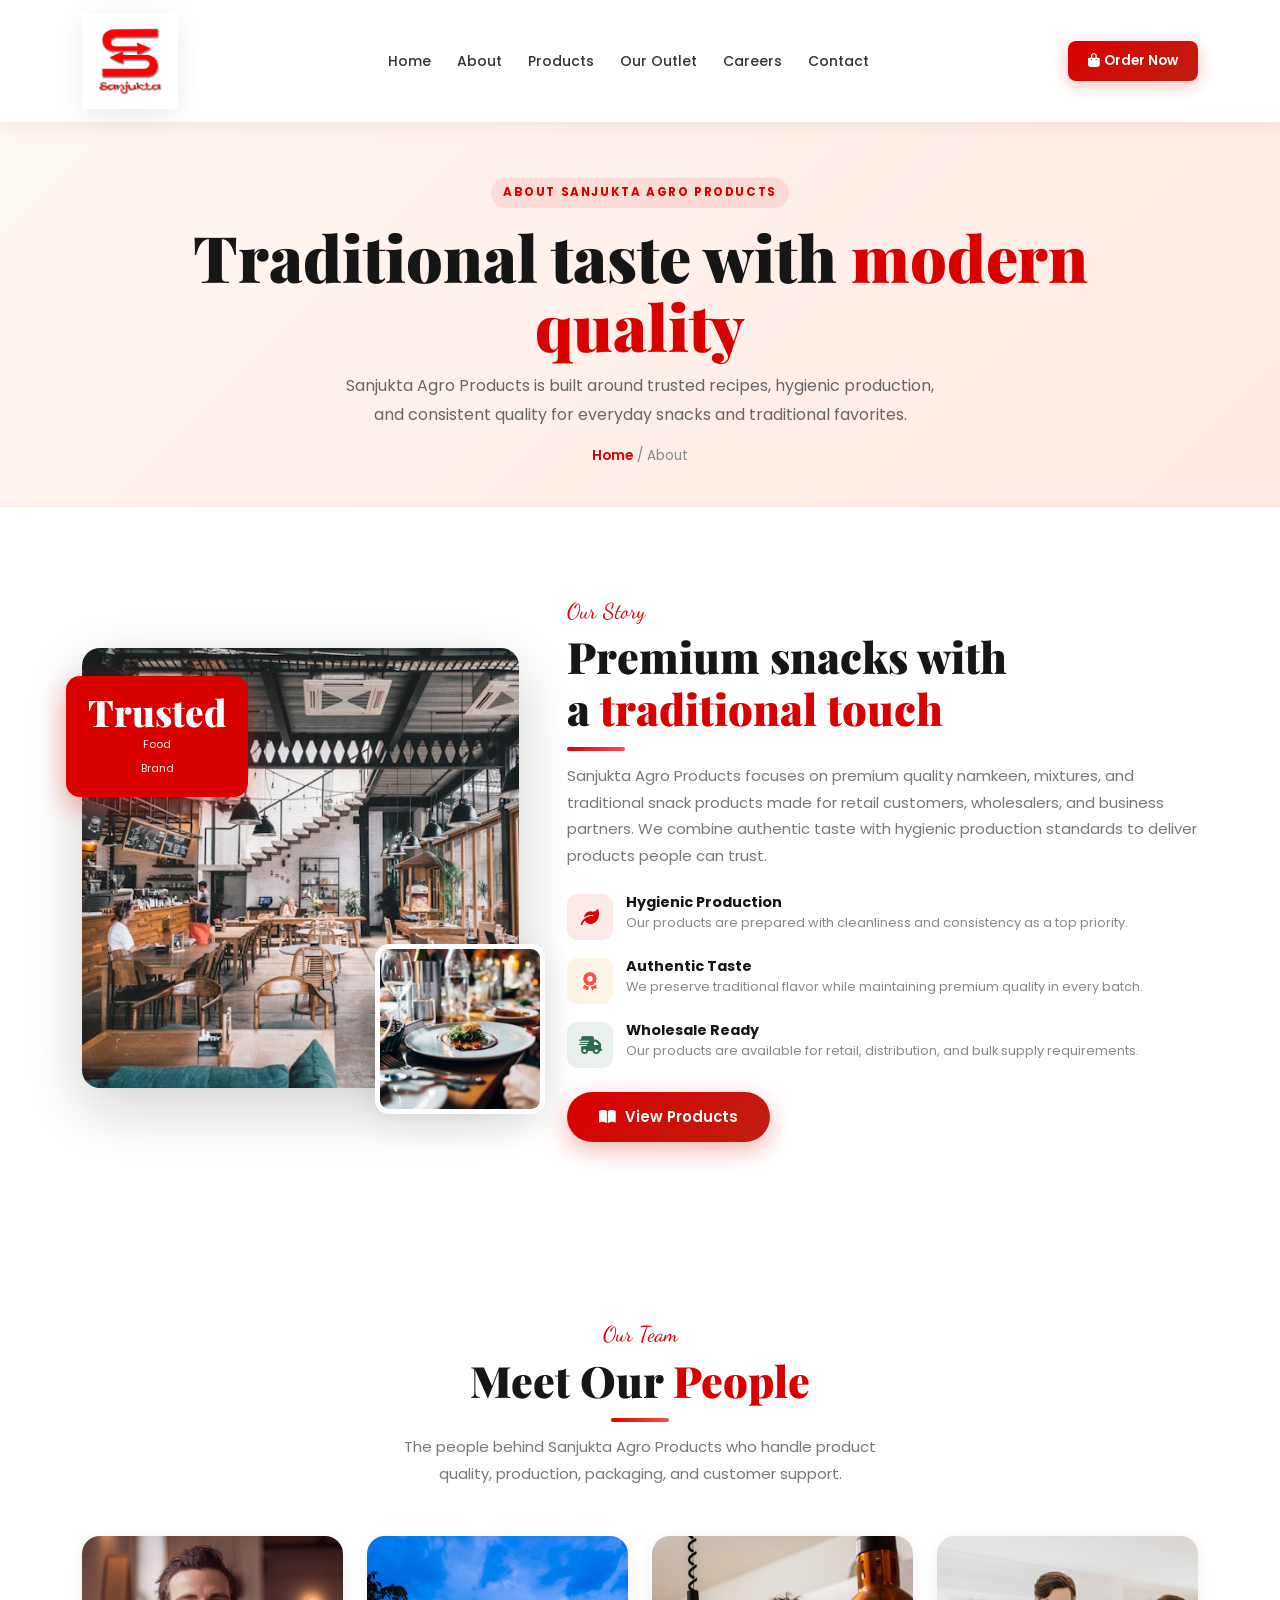
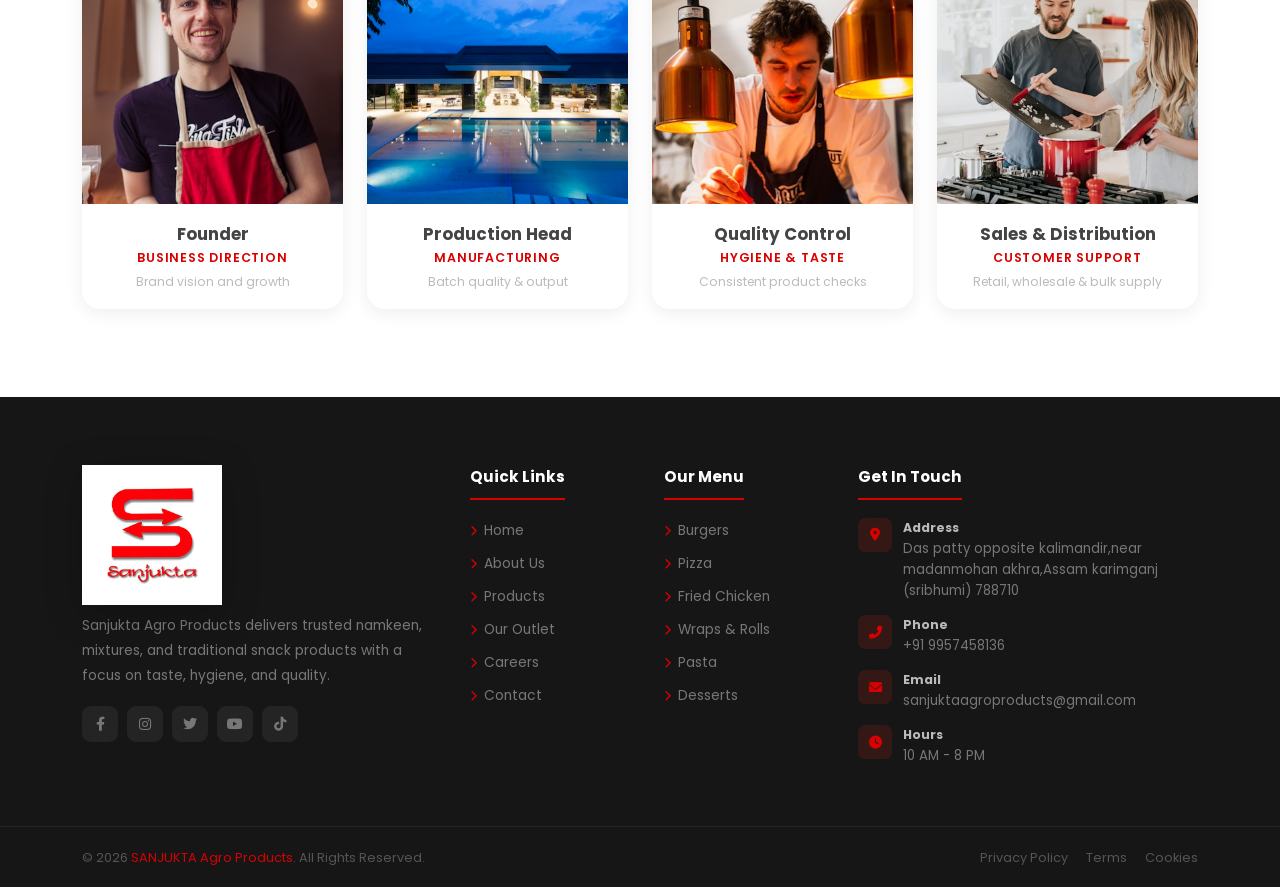
==== sarab/about.html @ 6b8f6dca "update sanjukta website" ====
<!DOCTYPE html>
<html lang="en">
   <head>
      <meta charset="UTF-8">
      <meta http-equiv="X-UA-Compatible" content="IE=edge">
      <meta name="viewport" content="width=device-width, initial-scale=1">
      <meta name="author" content="SANJUKTA">
      <meta name="description" content="About Sanjukta Agro Products">
      <title>SANJUKTA Agro Products - About</title>
      <link href="https://fonts.googleapis.com/css2?family=Playfair+Display:wght@400;700;900&family=Poppins:wght@300;400;500;600;700&family=Dancing+Script:wght@700&display=swap" rel="stylesheet"/>
      <link href="css/bootstrap.min.css" rel="stylesheet"/>
      <link href="css/aos.css" rel="stylesheet"/>
      <link href="css/swiper-bundle.min.css" rel="stylesheet"/>
      <link rel="stylesheet" href="css/all.min.css"/>
      <link rel="stylesheet" href="css/magnific-popup.css"/>
      <link rel="icon" type="image/png" sizes="32x32" href="favicon-32.png"/>
      <link rel="apple-touch-icon" href="apple-touch-icon.png"/>
      <link rel="stylesheet" href="css/style.css" />
   </head>
   <body>
      <nav class="navbar navbar-expand-lg" id="nav">
         <div class="container">
            <a class="navbar-brand" href="index.html#hero">
               <div class="blogo">
                  <img class="brand-logo" src="img/sanjukta-logo.jpg" alt="SANJUKTA"/>
               </div>
            </a>
            <button class="navbar-toggler border-0" type="button" data-bs-toggle="collapse" data-bs-target="#navmenu">
            <i class="fas fa-bars" style="color:var(--primary);font-size:1.35rem;"></i>
            </button>
            <div class="collapse navbar-collapse" id="navmenu">
               <ul class="navbar-nav mx-auto">
                  <li class="nav-item"><a class="nav-link" href="index.html#hero">Home</a></li>
                  <li class="nav-item"><a class="nav-link active" href="about.html">About</a></li>
                  <li class="nav-item"><a class="nav-link" href="products.html">Products</a></li>
                  <li class="nav-item"><a class="nav-link" href="branch.html">Our Outlet</a></li>
                  <li class="nav-item"><a class="nav-link" href="careers.html">Careers</a></li>
                  <li class="nav-item"><a class="nav-link" href="contact.html">Contact</a></li>
               </ul>
               <div class="d-flex align-items-center gap-1">
                  <a href="products.html" class="nav-link nav-cta"><i class="fas fa-shopping-bag me-1"></i>Order Now</a>
               </div>
            </div>
         </div>
      </nav>

      <section class="page-hero">
         <div class="container text-center" data-aos="fade-up">
            <span class="page-kicker">About SANJUKTA AGRO PRODUCTS</span>
            <h1>Traditional taste with <span>modern quality</span></h1>
            <p>Sanjukta Agro Products is built around trusted recipes, hygienic production, and consistent quality for everyday snacks and traditional favorites.</p>
            <div class="page-breadcrumb"><a href="index.html#hero">Home</a> / About</div>
         </div>
      </section>

      <section id="about">
         <div class="container">
            <div class="row align-items-center g-5">
               <div class="col-lg-5" data-aos="fade-right">
                  <div class="astack">
                     <div class="aexp"><span class="anum">Trusted</span><small>Food<br/>Brand</small></div>
                     <div class="amain"><img src="img/about1.jpg" alt="Sanjukta Agro Products"/></div>
                     <div class="asm"><img src="img/about2.jpg" alt=""/></div>
                  </div>
               </div>
               <div class="col-lg-7" data-aos="fade-left">
                  <span class="slbl">Our Story</span>
                  <h2 class="stitle text-start">Premium snacks with<br/>a <span>traditional touch</span></h2>
                  <div class="sline lft"></div>
                  <p class="sdesc mb-4">Sanjukta Agro Products focuses on premium quality namkeen, mixtures, and traditional snack products made for retail customers, wholesalers, and business partners. We combine authentic taste with hygienic production standards to deliver products people can trust.</p>
                  <div class="mb-4">
                     <div class="fti">
                        <div class="ftico r"><i class="fas fa-leaf"></i></div>
                        <div>
                           <h6>Hygienic Production</h6>
                           <p>Our products are prepared with cleanliness and consistency as a top priority.</p>
                        </div>
                     </div>
                     <div class="fti">
                        <div class="ftico y"><i class="fas fa-award"></i></div>
                        <div>
                           <h6>Authentic Taste</h6>
                           <p>We preserve traditional flavor while maintaining premium quality in every batch.</p>
                        </div>
                     </div>
                     <div class="fti">
                        <div class="ftico g"><i class="fas fa-shipping-fast"></i></div>
                        <div>
                           <h6>Wholesale Ready</h6>
                           <p>Our products are available for retail, distribution, and bulk supply requirements.</p>
                        </div>
                     </div>
                  </div>
                  <a href="products.html" class="btn-red"><i class="fas fa-book-open"></i>View Products</a>
               </div>
            </div>
         </div>
      </section>

      <section id="chefs">
         <div class="container">
            <div class="text-center mb-5" data-aos="fade-up">
               <span class="slbl">Our Team</span>
               <h2 class="stitle">Meet Our <span>People</span></h2>
               <div class="sline"></div>
               <p class="sdesc mx-auto" style="max-width:520px;">The people behind Sanjukta Agro Products who handle product quality, production, packaging, and customer support.</p>
            </div>
            <div class="row g-4">
               <div class="col-sm-6 col-lg-3" data-aos="fade-up" data-aos-delay="0">
                  <div class="chcard">
                     <div class="chimg">
                        <img src="img/chefs/1.jpg" alt="Founder"/>
                     </div>
                     <div class="chbody">
                        <div class="chnm">Founder</div>
                        <div class="chrole">Business Direction</div>
                        <div class="chexp">Brand vision and growth</div>
                     </div>
                  </div>
               </div>
               <div class="col-sm-6 col-lg-3" data-aos="fade-up" data-aos-delay="80">
                  <div class="chcard">
                     <div class="chimg">
                        <img src="img/chefs/2.jpg" alt="Production Head"/>
                     </div>
                     <div class="chbody">
                        <div class="chnm">Production Head</div>
                        <div class="chrole">Manufacturing</div>
                        <div class="chexp">Batch quality & output</div>
                     </div>
                  </div>
               </div>
               <div class="col-sm-6 col-lg-3" data-aos="fade-up" data-aos-delay="160">
                  <div class="chcard">
                     <div class="chimg">
                        <img src="img/chefs/3.jpg" alt="Quality Control"/>
                     </div>
                     <div class="chbody">
                        <div class="chnm">Quality Control</div>
                        <div class="chrole">Hygiene & Taste</div>
                        <div class="chexp">Consistent product checks</div>
                     </div>
                  </div>
               </div>
               <div class="col-sm-6 col-lg-3" data-aos="fade-up" data-aos-delay="240">
                  <div class="chcard">
                     <div class="chimg">
                        <img src="img/chefs/4.jpg" alt="Sales & Distribution"/>
                     </div>
                     <div class="chbody">
                        <div class="chnm">Sales & Distribution</div>
                        <div class="chrole">Customer Support</div>
                        <div class="chexp">Retail, wholesale & bulk supply</div>
                     </div>
                  </div>
               </div>
            </div>
         </div>
      </section>

      <footer>
         <div class="container">
            <div class="row g-5">
               <div class="col-lg-4">
                  <div class="fnm"><img class="brand-logo footer-brand-logo" src="img/sanjukta-logo.jpg" alt="SANJUKTA"/></div>
                  <p class="fdesc">Sanjukta Agro Products delivers trusted namkeen, mixtures, and traditional snack products with a focus on taste, hygiene, and quality.</p>
                  <div class="fsoc">
                     <a href="#"><i class="fab fa-facebook-f"></i></a>
                     <a href="#"><i class="fab fa-instagram"></i></a>
                     <a href="#"><i class="fab fa-twitter"></i></a>
                     <a href="#"><i class="fab fa-youtube"></i></a>
                     <a href="#"><i class="fab fa-tiktok"></i></a>
                  </div>
               </div>
               <div class="col-sm-6 col-lg-2">
                  <div class="ftit">Quick Links</div>
                  <ul class="flinks ps-0">
                     <li><a href="index.html#hero"><i class="fas fa-chevron-right"></i>Home</a></li>
                     <li><a href="about.html"><i class="fas fa-chevron-right"></i>About Us</a></li>
                     <li><a href="products.html"><i class="fas fa-chevron-right"></i>Products</a></li>
                     <li><a href="branch.html"><i class="fas fa-chevron-right"></i>Our Outlet</a></li>
                     <li><a href="careers.html"><i class="fas fa-chevron-right"></i>Careers</a></li>
                     <li><a href="contact.html"><i class="fas fa-chevron-right"></i>Contact</a></li>
                  </ul>
               </div>
               <div class="col-sm-6 col-lg-2">
                  <div class="ftit">Our Menu</div>
                  <ul class="flinks ps-0">
                     <li><a href="products.html"><i class="fas fa-chevron-right"></i>Burgers</a></li>
                     <li><a href="products.html"><i class="fas fa-chevron-right"></i>Pizza</a></li>
                     <li><a href="products.html"><i class="fas fa-chevron-right"></i>Fried Chicken</a></li>
                     <li><a href="products.html"><i class="fas fa-chevron-right"></i>Wraps &amp; Rolls</a></li>
                     <li><a href="products.html"><i class="fas fa-chevron-right"></i>Pasta</a></li>
                     <li><a href="products.html"><i class="fas fa-chevron-right"></i>Desserts</a></li>
                  </ul>
               </div>
               <div class="col-lg-4">
                  <div class="ftit">Get In Touch</div>
                  <div class="fci">
                     <div class="fciico"><i class="fas fa-map-marker-alt"></i></div>
                     <div class="fciinfo"><strong>Address</strong>Das patty opposite kalimandir,near madanmohan akhra,Assam karimganj (sribhumi) 788710</div>
                  </div>
                  <div class="fci">
                     <div class="fciico"><i class="fas fa-phone-alt"></i></div>
                     <div class="fciinfo"><strong>Phone</strong>+91 9957458136</div>
                  </div>
                  <div class="fci">
                     <div class="fciico"><i class="fas fa-envelope"></i></div>
                     <div class="fciinfo"><strong>Email</strong>sanjuktaagroproducts@gmail.com</div>
                  </div>
                  <div class="fci">
                     <div class="fciico"><i class="fas fa-clock"></i></div>
                     <div class="fciinfo"><strong>Hours</strong>10 AM - 8 PM</div>
                  </div>
               </div>
            </div>
         </div>
         <div class="fbot">
            <div class="container">
               <div class="d-flex justify-content-between align-items-center flex-wrap gap-2">
                  <p>&copy; 2026 <span>SANJUKTA Agro Products</span>. All Rights Reserved.</p>
                  <div><a href="#">Privacy Policy</a><a href="#">Terms</a><a href="#">Cookies</a></div>
               </div>
            </div>
         </div>
      </footer>

      <button id="btt" onclick="window.scrollTo({top:0,behavior:'smooth'})"><i class="fas fa-chevron-up"></i></button>
      <script src="js/bootstrap.bundle.min.js"></script>
      <script src="js/aos.js"></script>
      <script src="js/swiper-bundle.min.js"></script>
      <script src="js/jquery-3.7.1.min.js"></script>
      <script src="js/jquery.magnific-popup.min.js"></script>
      <script src="js/main.js"></script>
   </body>
</html>
---- sarab/css/style.css ----
:root {
  --primary: #d90000;
  --secondary: #ff4d4d;
  --dark: #161616;
  --green: #2d6a4f;
  --cream: #fff8f0;
  --cream2: #fef0dc;
  --light: #f9f5f0;
  --shadow: 0 8px 40px rgba(0, 0, 0, 0.1);
  --shadow-lg: 0 20px 60px rgba(0, 0, 0, 0.18);
}
* {
  margin: 0;
  padding: 0;
  box-sizing: border-box;
}
html {
  scroll-behavior: smooth;
}
body {
  font-family: "Poppins", sans-serif;
  color: #444;
  background: #fff;
  overflow-x: hidden;
}
h1,
h2,
h3,
h4,
h5 {
  font-family: "Playfair Display", serif;
  color: var(--dark);
}
a {
  text-decoration: none;
  transition: all 0.3s;
}
img {
  max-width: 100%;
}
::-webkit-scrollbar {
  width: 5px;
}
::-webkit-scrollbar-thumb {
  background: var(--primary);
  border-radius: 10px;
}

/* ===================== TOP BAR ===================== */
#topbar,
.ttag {
  display: none;
}

/* ===================== NAVBAR ===================== */
#nav {
  background: #fff;
  position: sticky;
  top: 0;
  z-index: 990;
  box-shadow: 0 2px 20px rgba(0, 0, 0, 0.07);
  transition: 0.4s;
}
#nav.scrolled {
  box-shadow: 0 4px 30px rgba(0, 0, 0, 0.14);
}
.blogo {
  display: flex;
  align-items: center;
  gap: 0;
}
.brand-logo {
  display: block;
  width: 96px;
  max-width: 100%;
  height: auto;
  object-fit: contain;
  filter: drop-shadow(0 6px 14px rgba(0, 0, 0, 0.08));
}
.footer-brand-logo {
  width: 140px;
  filter: drop-shadow(0 8px 18px rgba(0, 0, 0, 0.22));
}
.bico {
  width: 46px;
  height: 46px;
  border-radius: 50%;
  background: linear-gradient(135deg, var(--primary), var(--secondary));
  display: flex;
  align-items: center;
  justify-content: center;
  font-size: 1.3rem;
  color: #fff;
  box-shadow: 0 4px 15px rgba(232, 40, 26, 0.35);
}
.bname {
  font-family: "Playfair Display", serif;
  font-size: 1.5rem;
  font-weight: 900;
  color: var(--dark);
}
.bname span {
  color: var(--primary);
}
.bsub {
  font-size: 0.62rem;
  text-transform: uppercase;
  letter-spacing: 2px;
  color: #aaa;
}
.navbar-nav .nav-link {
  font-size: 0.87rem;
  font-weight: 500;
  color: #333 !important;
  padding: 26px 13px !important;
  position: relative;
}
.navbar-nav .nav-link::after {
  content: "";
  position: absolute;
  bottom: 0;
  left: 50%;
  transform: translateX(-50%);
  width: 0;
  height: 3px;
  background: var(--primary);
  border-radius: 3px 3px 0 0;
  transition: 0.3s;
}
.navbar-nav .nav-link:hover::after,
.navbar-nav .nav-link.active::after {
  width: 55%;
}
.navbar-nav .nav-link:hover {
  color: var(--primary) !important;
}
/* FIX 1 â€” Search btn in navbar */
#navSearchBtn {
  background: none;
  border: none;
  cursor: pointer;
  color: #555;
  font-size: 1rem;
  padding: 8px 10px;
  border-radius: 8px;
  transition: 0.3s;
}
#navSearchBtn:hover {
  background: rgba(232, 40, 26, 0.08);
  color: var(--primary);
}
.nav-cta {
  background: linear-gradient(135deg, var(--primary), #c01e12);
  color: #fff !important;
  border-radius: 8px;
  padding: 10px 20px !important;
  font-size: 0.84rem !important;
  font-weight: 600 !important;
  box-shadow: 0 4px 15px rgba(232, 40, 26, 0.3);
  margin-left: 6px;
}
.nav-cta::after {
  display: none !important;
}
.nav-cta:hover {
  transform: translateY(-2px);
  box-shadow: 0 8px 22px rgba(232, 40, 26, 0.4);
}

/* ===================== SECTION COMMONS ===================== */
section {
  padding: 88px 0;
}
.page-hero {
  padding: 56px 0 40px;
  background: linear-gradient(135deg, #fff7f3 0%, #ffe9e2 100%);
  border-bottom: 1px solid rgba(232, 40, 26, 0.08);
}
.page-hero .page-kicker {
  display: inline-block;
  background: rgba(232, 40, 26, 0.1);
  color: var(--primary);
  font-size: 0.74rem;
  font-weight: 700;
  letter-spacing: 1.6px;
  text-transform: uppercase;
  padding: 6px 12px;
  border-radius: 999px;
  margin-bottom: 14px;
}
.page-hero h1 {
  font-size: clamp(2.2rem, 5vw, 4rem);
  font-weight: 900;
  line-height: 1.08;
  margin-bottom: 12px;
}
.page-hero h1 span {
  color: var(--primary);
}
.page-hero p {
  max-width: 620px;
  margin: 0 auto;
  color: #666;
  line-height: 1.8;
}
.page-breadcrumb {
  margin-top: 16px;
  font-size: 0.84rem;
  color: #888;
}
.page-breadcrumb a {
  color: var(--primary);
  font-weight: 600;
}
.slbl {
  font-family: "Dancing Script", cursive;
  font-size: 1.35rem;
  color: var(--primary);
  display: block;
  margin-bottom: 4px;
}
.stitle {
  font-size: clamp(1.9rem, 4vw, 2.7rem);
  font-weight: 900;
  line-height: 1.2;
  margin-bottom: 12px;
}
.stitle span {
  color: var(--primary);
}
.sline {
  width: 58px;
  height: 4px;
  border-radius: 4px;
  background: linear-gradient(90deg, var(--primary), var(--secondary));
  margin: 0 auto 12px;
}
.sline.lft {
  margin-left: 0;
}
.sdesc {
  color: #777;
  font-size: 0.93rem;
  line-height: 1.8;
}
.btn-red {
  background: linear-gradient(135deg, var(--primary), #c01e12);
  color: #fff;
  border: none;
  border-radius: 50px;
  padding: 14px 32px;
  font-weight: 600;
  font-size: 0.93rem;
  box-shadow: 0 8px 24px rgba(232, 40, 26, 0.35);
  transition: 0.3s;
  display: inline-flex;
  align-items: center;
  gap: 9px;
  cursor: pointer;
  font-family: "Poppins", sans-serif;
}
.btn-red:hover {
  transform: translateY(-3px);
  box-shadow: 0 14px 34px rgba(232, 40, 26, 0.45);
  color: #fff;
}

.btn-outline {
  border: 1.5px solid rgba(232, 40, 26, 0.22);
  color: var(--primary);
  border-radius: 50px;
  padding: 13px 28px;
  font-weight: 600;
  font-size: 0.93rem;
  background: rgba(255, 255, 255, 0.86);
  display: inline-flex;
  align-items: center;
  gap: 9px;
  transition: 0.3s;
  box-shadow: 0 8px 22px rgba(232, 40, 26, 0.08);
}
.btn-outline:hover {
  background: var(--primary);
  border-color: var(--primary);
  color: #fff;
  transform: translateY(-3px);
  box-shadow: 0 14px 34px rgba(232, 40, 26, 0.22);
}

.outlet-hero {
  position: relative;
  overflow: hidden;
  padding: 84px 0 76px;
  background:
    radial-gradient(circle at top right, rgba(255, 77, 77, 0.16), transparent 32%),
    linear-gradient(180deg, #fff8f4 0%, #ffffff 100%);
}
.outlet-hero .page-kicker {
  margin-bottom: 18px;
}
.outlet-hero h1 {
  font-size: clamp(2.5rem, 5vw, 4.4rem);
  font-weight: 900;
  line-height: 1.05;
  margin-bottom: 14px;
}
.outlet-hero p {
  max-width: 650px;
  color: #666;
  line-height: 1.9;
  font-size: 1rem;
}
.outlet-orb {
  position: absolute;
  border-radius: 50%;
  pointer-events: none;
  filter: blur(2px);
}
.outlet-orb-1 {
  width: 280px;
  height: 280px;
  right: -72px;
  top: -58px;
  background: radial-gradient(circle, rgba(232, 40, 26, 0.16), transparent 68%);
}
.outlet-orb-2 {
  width: 220px;
  height: 220px;
  left: -70px;
  bottom: -90px;
  background: radial-gradient(circle, rgba(45, 106, 79, 0.1), transparent 68%);
}
.outlet-pills {
  display: flex;
  flex-wrap: wrap;
  gap: 10px;
  margin: 26px 0 30px;
}
.outlet-pills span,
.outlet-services span {
  display: inline-flex;
  align-items: center;
  border-radius: 999px;
  padding: 8px 14px;
  background: #fff;
  color: #555;
  font-size: 0.82rem;
  font-weight: 600;
  box-shadow: 0 8px 18px rgba(0, 0, 0, 0.05);
}
.outlet-actions {
  display: flex;
  flex-wrap: wrap;
  gap: 14px;
}
.outlet-hero-card {
  background: linear-gradient(180deg, #ffffff 0%, #fff8f4 100%);
  border-radius: 28px;
  padding: 30px;
  box-shadow: 0 18px 48px rgba(0, 0, 0, 0.08);
  border: 1px solid rgba(232, 40, 26, 0.07);
}
.outlet-card-top {
  display: flex;
  align-items: center;
  justify-content: space-between;
  gap: 14px;
  margin-bottom: 18px;
}
.outlet-tag {
  display: inline-flex;
  align-items: center;
  gap: 8px;
  padding: 7px 12px;
  border-radius: 999px;
  background: rgba(232, 40, 26, 0.1);
  color: var(--primary);
  font-size: 0.74rem;
  font-weight: 700;
  letter-spacing: 1px;
  text-transform: uppercase;
}
.outlet-rating {
  display: inline-flex;
  align-items: center;
  gap: 6px;
  font-size: 0.85rem;
  font-weight: 700;
  color: var(--dark);
}
.outlet-rating i {
  color: #f6a623;
}
.outlet-hero-card h3 {
  font-size: 1.7rem;
  font-weight: 900;
  margin-bottom: 8px;
}
.outlet-hero-card p {
  color: #777;
  font-size: 0.92rem;
  line-height: 1.7;
  margin-bottom: 18px;
}
.outlet-list {
  list-style: none;
  display: grid;
  gap: 14px;
  padding: 0;
  margin: 0;
}
.outlet-list li {
  display: flex;
  gap: 12px;
  align-items: flex-start;
  color: #555;
  font-size: 0.92rem;
  line-height: 1.65;
}
.outlet-list i {
  color: var(--primary);
  margin-top: 4px;
  flex-shrink: 0;
}

#branch-section {
  background: #fff;
  padding-top: 0;
}
.outlet-feature,
.outlet-side {
  height: 100%;
}
.outlet-feature {
  background: #fff;
  border-radius: 28px;
  padding: 34px;
  box-shadow: 0 16px 44px rgba(0, 0, 0, 0.07);
  border: 1px solid rgba(232, 40, 26, 0.07);
}
.outlet-feature-head {
  display: flex;
  align-items: center;
  gap: 16px;
  margin-bottom: 18px;
}
.outlet-feature-icon {
  width: 58px;
  height: 58px;
  border-radius: 16px;
  display: flex;
  align-items: center;
  justify-content: center;
  background: linear-gradient(135deg, rgba(232, 40, 26, 0.12), rgba(232, 40, 26, 0.05));
  color: var(--primary);
  font-size: 1.25rem;
  flex-shrink: 0;
}
.outlet-kicker {
  display: inline-block;
  color: var(--primary);
  font-size: 0.74rem;
  font-weight: 700;
  letter-spacing: 1.5px;
  text-transform: uppercase;
  margin-bottom: 6px;
}
.outlet-feature h2 {
  font-size: clamp(1.7rem, 3vw, 2.55rem);
  font-weight: 900;
  margin: 0;
}
.outlet-feature > p {
  color: #666;
  font-size: 0.96rem;
  line-height: 1.9;
  margin-bottom: 24px;
}
.outlet-meta-grid {
  display: grid;
  grid-template-columns: repeat(2, minmax(0, 1fr));
  gap: 16px;
}
.outlet-meta {
  background: #fff8f4;
  border: 1px solid rgba(232, 40, 26, 0.07);
  border-radius: 18px;
  padding: 18px 16px;
}
.outlet-meta strong {
  display: block;
  color: var(--primary);
  font-size: 0.72rem;
  letter-spacing: 1px;
  text-transform: uppercase;
  margin-bottom: 6px;
}
.outlet-meta span {
  color: #555;
  line-height: 1.7;
  font-size: 0.92rem;
}
.outlet-services {
  display: flex;
  flex-wrap: wrap;
  gap: 10px;
  margin-top: 22px;
}
.outlet-mini {
  display: flex;
  gap: 14px;
  align-items: flex-start;
  background: #fff;
  border-radius: 20px;
  padding: 18px;
  box-shadow: 0 10px 28px rgba(0, 0, 0, 0.06);
  border: 1px solid rgba(232, 40, 26, 0.06);
}
.outlet-mini + .outlet-mini {
  margin-top: 16px;
}
.outlet-mini-ico {
  width: 52px;
  height: 52px;
  border-radius: 15px;
  background: rgba(232, 40, 26, 0.1);
  color: var(--primary);
  display: flex;
  align-items: center;
  justify-content: center;
  font-size: 1.15rem;
  flex-shrink: 0;
}
.outlet-mini h5 {
  font-family: "Poppins", sans-serif;
  font-size: 1rem;
  font-weight: 800;
  margin-bottom: 4px;
}
.outlet-mini p {
  margin: 0;
  color: #777;
  line-height: 1.7;
  font-size: 0.88rem;
}
.outlet-note {
  margin-top: 18px;
  background: linear-gradient(135deg, var(--dark), #2a0f0f);
  color: rgba(255, 255, 255, 0.9);
  border-radius: 20px;
  padding: 18px 20px;
  display: flex;
  gap: 12px;
  align-items: flex-start;
}
.outlet-note i {
  color: var(--secondary);
  margin-top: 3px;
}
.outlet-strip {
  margin-top: 26px;
  display: grid;
  grid-template-columns: repeat(4, minmax(0, 1fr));
  gap: 14px;
}
.outlet-strip div {
  background: #fff;
  border-radius: 18px;
  padding: 18px 16px;
  text-align: center;
  font-weight: 700;
  color: var(--dark);
  box-shadow: 0 10px 28px rgba(0, 0, 0, 0.06);
  border: 1px solid rgba(232, 40, 26, 0.06);
}
.outlet-strip i {
  color: var(--primary);
  margin-right: 8px;
}

/* ===================== HERO ===================== */
#hero {
  background: var(--cream);
  min-height: 92vh;
  display: flex;
  align-items: center;
  position: relative;
  overflow: hidden;
}
.hbgtxt {
  position: absolute;
  top: 50%;
  left: 50%;
  transform: translate(-50%, -50%);
  font-size: 22vw;
  font-weight: 900;
  font-family: "Playfair Display", serif;
  color: rgba(0, 0, 0, 0.04);
  pointer-events: none;
  white-space: nowrap;
}
.hs {
  position: absolute;
  border-radius: 50%;
}
.hs1 {
  width: 480px;
  height: 480px;
  background: radial-gradient(circle, rgba(232, 40, 26, 0.07), transparent 70%);
  top: -90px;
  right: -80px;
  animation: fsh 8s ease-in-out infinite;
}
.hs2 {
  width: 280px;
  height: 280px;
  background: radial-gradient(
    circle,
    rgba(246, 166, 35, 0.09),
    transparent 70%
  );
  bottom: -50px;
  left: 8%;
  animation: fsh 10s ease-in-out infinite reverse;
}
@keyframes fsh {
  0%,
  100% {
    transform: translateY(0);
  }
  50% {
    transform: translateY(-28px);
  }
}
.hbadge {
  display: inline-flex;
  align-items: center;
  gap: 8px;
  background: #fff;
  border-radius: 30px;
  padding: 6px 16px 6px 6px;
  box-shadow: 0 4px 20px rgba(0, 0, 0, 0.1);
  margin-bottom: 22px;
}
.hbadge .hbi {
  width: 30px;
  height: 30px;
  border-radius: 50%;
  background: linear-gradient(135deg, var(--primary), var(--secondary));
  display: flex;
  align-items: center;
  justify-content: center;
  color: #fff;
  font-size: 0.78rem;
}
.hbadge span {
  font-size: 0.76rem;
  font-weight: 600;
  color: var(--dark);
}
.htitle {
  font-size: clamp(2.7rem, 6vw, 4.8rem);
  font-weight: 900;
  line-height: 1.1;
  margin-bottom: 18px;
}
.htitle .hl {
  color: var(--primary);
  position: relative;
  display: inline-block;
}
.htitle .hl::before {
  content: "";
  position: absolute;
  bottom: 2px;
  left: 0;
  right: 0;
  height: 7px;
  background: rgba(232, 40, 26, 0.14);
  border-radius: 4px;
  z-index: -1;
}
.hdesc {
  font-size: 1rem;
  color: #666;
  line-height: 1.8;
  max-width: 470px;
  margin-bottom: 30px;
}
/* FIX 2 â€” Video play button */
.btn-play {
  display: inline-flex;
  align-items: center;
  gap: 12px;
  color: var(--dark);
  font-weight: 600;
  font-size: 0.9rem;
  padding: 10px 16px;
  transition: 0.3s;
  cursor: pointer;
}
.btn-play .pico {
  width: 48px;
  height: 48px;
  border-radius: 50%;
  background: #fff;
  display: flex;
  align-items: center;
  justify-content: center;
  box-shadow: 0 6px 20px rgba(0, 0, 0, 0.12);
  color: var(--primary);
  font-size: 0.95rem;
  transition: 0.3s;
  flex-shrink: 0;
}
.btn-play:hover .pico {
  background: var(--primary);
  color: #fff;
  transform: scale(1.1);
}
.btn-play:hover {
  color: var(--primary);
}
.hstats {
  display: flex;
  gap: 20px;
  flex-wrap: wrap;
  margin-top: 32px;
}
.hstat .snum {
  font-family: "Playfair Display", serif;
  font-size: 1.9rem;
  font-weight: 900;
  color: var(--dark);
  display: block;
  line-height: 1;
}
.hstat .snum em {
  color: var(--primary);
  font-style: normal;
}
.hstat small {
  font-size: 0.7rem;
  color: #aaa;
  text-transform: uppercase;
  letter-spacing: 1px;
}
.sdiv {
  width: 1px;
  background: #ddd;
  height: 38px;
  align-self: center;
}
.hcircle {
  width: 480px;
  height: 480px;
  border-radius: 50%;
  background: radial-gradient(circle at 40% 40%, #fff8f0, #ffe5c8);
  display: flex;
  align-items: center;
  justify-content: center;
  margin: 0 auto;
  position: relative;
  box-shadow: 0 28px 76px rgba(232, 40, 26, 0.14);
}
.hcircle img {
  width: 90%;
  height: 90%;
  object-fit: cover;
  border-radius: 50%;
}
.fcard {
  position: absolute;
  background: #fff;
  border-radius: 11px;
  padding: 10px 15px;
  box-shadow: var(--shadow);
  display: flex;
  align-items: center;
  gap: 9px;
}
.fcard.fc1 {
  top: 55px;
  left: -15px;
  animation: fltc 4s ease-in-out infinite;
}
.fcard.fc2 {
  bottom: 75px;
  right: -25px;
  animation: fltc 4s ease-in-out infinite 1.5s;
}
.fcard.fc3 {
  top: 38%;
  right: -45px;
  animation: fltc 4s ease-in-out infinite 0.8s;
}
@keyframes fltc {
  0%,
  100% {
    transform: translateY(0);
  }
  50% {
    transform: translateY(-9px);
  }
}
.fcoi {
  width: 34px;
  height: 34px;
  border-radius: 8px;
  display: flex;
  align-items: center;
  justify-content: center;
  font-size: 0.95rem;
}
.fcoi.r {
  background: rgba(232, 40, 26, 0.11);
  color: var(--primary);
}
.fcoi.y {
  background: rgba(246, 166, 35, 0.14);
  color: var(--secondary);
}
.fcoi.g {
  background: rgba(45, 106, 79, 0.11);
  color: var(--green);
}
.fcnum {
  font-weight: 700;
  font-size: 0.92rem;
  color: var(--dark);
  display: block;
  line-height: 1;
}
.fcsm {
  font-size: 0.66rem;
  color: #999;
}

/* ===================== MARQUEE ===================== */
.mqsec {
  background: var(--primary);
  padding: 13px 0;
  overflow: hidden;
}
.mqtrack {
  display: flex;
  gap: 38px;
  white-space: nowrap;
  animation: mqrun 22s linear infinite;
}
.mqitem {
  display: inline-flex;
  align-items: center;
  gap: 10px;
  color: #fff;
  font-size: 0.86rem;
  font-weight: 500;
}
.mqitem i {
  color: rgba(255, 255, 255, 0.55);
  font-size: 0.55rem;
}
@keyframes mqrun {
  from {
    transform: translateX(0);
  }
  to {
    transform: translateX(-50%);
  }
}

/* ===================== CATEGORY ===================== */
#category {
  background: var(--cream);
}
.catcard {
  background: #fff;
  border-radius: 15px;
  padding: 22px 14px;
  text-align: center;
  cursor: pointer;
  transition: 0.4s;
  box-shadow: 0 4px 18px rgba(0, 0, 0, 0.06);
  border: 2px solid transparent;
}
.catcard:hover,
.catcard.active {
  transform: translateY(-7px);
  box-shadow: 0 14px 38px rgba(232, 40, 26, 0.14);
  border-color: var(--primary);
}
.catimg {
  width: 86px;
  height: 86px;
  border-radius: 50%;
  object-fit: cover;
  margin: 0 auto 12px;
  display: block;
  transition: 0.4s;
}
.catcard:hover .catimg {
  transform: scale(1.1) rotate(-4deg);
}
.catnm {
  font-size: 0.86rem;
  font-weight: 600;
  color: var(--dark);
  margin-bottom: 3px;
}
.catct {
  font-size: 0.73rem;
  color: #bbb;
}

/* ===================== ABOUT ===================== */
#about {
  background: #fff;
}
.astack {
  position: relative;
}
.amain {
  border-radius: 18px;
  overflow: hidden;
  box-shadow: var(--shadow-lg);
}
.amain img {
  width: 100%;
  height: 440px;
  object-fit: cover;
  display: block;
}
.asm {
  position: absolute;
  bottom: -26px;
  right: -26px;
  width: 170px;
  height: 170px;
  border-radius: 14px;
  overflow: hidden;
  border: 5px solid #fff;
  box-shadow: var(--shadow);
}
.asm img {
  width: 100%;
  height: 100%;
  object-fit: cover;
}
.aexp {
  position: absolute;
  top: 28px;
  left: -16px;
  background: var(--primary);
  color: #fff;
  border-radius: 14px;
  padding: 18px 22px;
  text-align: center;
  box-shadow: 0 10px 28px rgba(232, 40, 26, 0.4);
}
.aexp .anum {
  font-family: "Playfair Display", serif;
  font-size: 2.3rem;
  font-weight: 900;
  line-height: 1;
  display: block;
}
.aexp small {
  font-size: 0.7rem;
  opacity: 0.9;
}
.fti {
  display: flex;
  align-items: flex-start;
  gap: 13px;
  margin-bottom: 18px;
}
.ftico {
  width: 46px;
  height: 46px;
  border-radius: 11px;
  flex-shrink: 0;
  display: flex;
  align-items: center;
  justify-content: center;
  font-size: 1.15rem;
  transition: 0.3s;
}
.ftico.r {
  background: rgba(232, 40, 26, 0.1);
  color: var(--primary);
}
.ftico.y {
  background: rgba(246, 166, 35, 0.11);
  color: var(--secondary);
}
.ftico.g {
  background: rgba(45, 106, 79, 0.1);
  color: var(--green);
}
.fti:hover .ftico {
  transform: scale(1.1);
}
.fti h6 {
  font-size: 0.9rem;
  font-weight: 700;
  color: var(--dark);
  margin-bottom: 2px;
  font-family: "Poppins", sans-serif;
}
.fti p {
  font-size: 0.8rem;
  color: #888;
  margin: 0;
  line-height: 1.6;
}

/* ===================== MENU ===================== */
#menu {
  background: var(--light);
}
/* FIX 3 â€” Filter buttons */
.filtbtn {
  border: 2px solid #e5e5e5;
  background: #fff;
  border-radius: 50px;
  padding: 8px 20px;
  font-size: 0.84rem;
  font-weight: 600;
  color: #666;
  cursor: pointer;
  transition: 0.3s;
  margin: 3px;
  font-family: "Poppins", sans-serif;
}
.filtbtn.active,
.filtbtn:hover {
  background: var(--primary);
  border-color: var(--primary);
  color: #fff;
  box-shadow: 0 5px 18px rgba(232, 40, 26, 0.24);
}
.mwrap {
  transition: 0.35s;
}
.mwrap.gone {
  display: none !important;
}
.mcard {
  background: #fff;
  border-radius: 18px;
  overflow: hidden;
  transition: 0.4s;
  box-shadow: 0 4px 22px rgba(0, 0, 0, 0.07);
  cursor: pointer;
}
.mcard:hover {
  transform: translateY(-9px);
  box-shadow: 0 18px 48px rgba(0, 0, 0, 0.13);
}
.mimg {
  position: relative;
  overflow: hidden;
  height: 215px;
  background: var(--cream2);
}
.mimg img {
  width: 100%;
  height: 100%;
  object-fit: cover;
  transition: 0.5s;
}
.mcard:hover .mimg img {
  transform: scale(1.09);
}
.mbdg {
  position: absolute;
  top: 13px;
  left: 13px;
  background: var(--primary);
  color: #fff;
  border-radius: 7px;
  padding: 3px 11px;
  font-size: 0.7rem;
  font-weight: 700;
}
.mbdg.new {
  background: var(--green);
}
.mbdg.hot {
  background: var(--secondary);
  color: var(--dark);
}
/* FIX 4 â€” Heart & Plus buttons stop propagation */
.mhrt {
  position: absolute;
  top: 13px;
  right: 13px;
  width: 33px;
  height: 33px;
  border-radius: 50%;
  background: #fff;
  display: flex;
  align-items: center;
  justify-content: center;
  color: #ccc;
  cursor: pointer;
  transition: 0.3s;
  box-shadow: 0 2px 9px rgba(0, 0, 0, 0.1);
}
.mhrt:hover {
  color: var(--primary);
  transform: scale(1.18);
}
.mbody {
  padding: 18px;
}
.mcat {
  font-size: 0.7rem;
  font-weight: 600;
  color: var(--secondary);
  text-transform: uppercase;
  letter-spacing: 1px;
  margin-bottom: 5px;
}
.mtit {
  font-size: 1.05rem;
  font-weight: 700;
  margin-bottom: 5px;
  font-family: "Playfair Display", serif;
}
.mdesc {
  font-size: 0.78rem;
  color: #aaa;
  margin-bottom: 13px;
  line-height: 1.5;
}
.mfoot {
  display: flex;
  align-items: center;
  justify-content: space-between;
}
.mprice {
  font-size: 1.25rem;
  font-weight: 800;
  color: var(--primary);
  font-family: "Playfair Display", serif;
}
.mprice small {
  font-size: 0.72rem;
  font-weight: 400;
  color: #ccc;
  text-decoration: line-through;
  margin-left: 5px;
}
.mstars {
  font-size: 0.73rem;
  color: var(--secondary);
}
/* FIX 4 â€” Plus button opens detail popup */
.madd {
  width: 36px;
  height: 36px;
  border-radius: 50%;
  background: linear-gradient(135deg, var(--primary), #c01e12);
  border: none;
  color: #fff;
  font-size: 1rem;
  display: flex;
  align-items: center;
  justify-content: center;
  cursor: pointer;
  transition: 0.3s;
  box-shadow: 0 4px 11px rgba(232, 40, 26, 0.28);
}
.madd:hover {
  transform: scale(1.15) rotate(90deg);
}

/* ===================== SPECIAL OFFER ===================== */
#special {
  background: linear-gradient(135deg, #1a0000 0%, #2d0000 100%);
  position: relative;
  overflow: hidden;
}
.spbg {
  position: absolute;
  inset: 0;
  pointer-events: none;
  opacity: 0.03;
  background: repeating-linear-gradient(
    45deg,
    #fff 0,
    #fff 1px,
    transparent 0,
    transparent 50%
  );
  background-size: 40px 40px;
}
.sptag {
  display: inline-block;
  background: var(--secondary);
  color: var(--dark);
  border-radius: 6px;
  padding: 4px 15px;
  font-size: 0.76rem;
  font-weight: 700;
  text-transform: uppercase;
  letter-spacing: 2px;
  margin-bottom: 14px;
}
.sptitle {
  font-size: clamp(2.3rem, 5vw, 3.8rem);
  font-weight: 900;
  color: #fff;
  line-height: 1.1;
}
.sptitle span {
  color: var(--secondary);
}
.spdesc {
  color: rgba(255, 255, 255, 0.62);
  margin: 18px 0;
  font-size: 0.93rem;
  line-height: 1.8;
}
.cdwrap {
  display: flex;
  gap: 14px;
  margin: 26px 0;
}
.cditem {
  text-align: center;
  background: rgba(255, 255, 255, 0.07);
  border: 1px solid rgba(255, 255, 255, 0.11);
  border-radius: 11px;
  padding: 13px 18px;
  min-width: 72px;
}
.cdnum {
  font-family: "Playfair Display", serif;
  font-size: 2.1rem;
  font-weight: 900;
  color: #fff;
  display: block;
  line-height: 1;
}
.cdlbl {
  font-size: 0.63rem;
  text-transform: uppercase;
  letter-spacing: 1px;
  color: rgba(255, 255, 255, 0.48);
  margin-top: 3px;
  display: block;
}
.spimgw {
  position: relative;
  text-align: center;
}
.spglow {
  position: absolute;
  top: 50%;
  left: 50%;
  transform: translate(-50%, -50%);
  width: 360px;
  height: 360px;
  border-radius: 50%;
  background: radial-gradient(
    circle,
    rgba(246, 166, 35, 0.24),
    transparent 70%
  );
}
.spimgw img {
  position: relative;
  z-index: 2;
  width: 100%;
  max-width: 440px;
  filter: drop-shadow(0 28px 56px rgba(246, 166, 35, 0.28));
  animation: fltimg 5s ease-in-out infinite;
}
@keyframes fltimg {
  0%,
  100% {
    transform: translateY(0);
  }
  50% {
    transform: translateY(-17px);
  }
}
.sppbdg {
  position: absolute;
  top: 18px;
  left: 18px;
  z-index: 3;
  background: var(--primary);
  color: #fff;
  width: 86px;
  height: 86px;
  border-radius: 50%;
  display: flex;
  flex-direction: column;
  align-items: center;
  justify-content: center;
  text-align: center;
  box-shadow: 0 8px 24px rgba(232, 40, 26, 0.5);
  animation: plsbdg 2.5s ease-in-out infinite;
}
@keyframes plsbdg {
  0%,
  100% {
    transform: scale(1);
  }
  50% {
    transform: scale(1.06);
    box-shadow: 0 12px 34px rgba(232, 40, 26, 0.7);
  }
}
.sppbdg .old {
  font-size: 0.68rem;
  text-decoration: line-through;
  opacity: 0.7;
}
.sppbdg .np {
  font-size: 1.25rem;
  font-weight: 900;
}

/* ===================== GALLERY ===================== */
#gallery {
  background: var(--light);
}
.ggrid {
  display: grid;
  grid-template-columns: repeat(3, 1fr);
  grid-template-rows: repeat(2, 215px);
  gap: 13px;
}
.gitem {
  border-radius: 14px;
  overflow: hidden;
  position: relative;
  cursor: pointer;
}
.gitem:first-child {
  grid-row: span 2;
}
.gitem img {
  width: 100%;
  height: 100%;
  object-fit: cover;
  transition: 0.5s;
}
.gitem:hover img {
  transform: scale(1.08);
}
.gover {
  position: absolute;
  inset: 0;
  background: linear-gradient(to top, rgba(0, 0, 0, 0.76), transparent 60%);
  opacity: 0;
  transition: 0.4s;
  display: flex;
  align-items: flex-end;
  padding: 18px;
}
.gitem:hover .gover {
  opacity: 1;
}
.gover span {
  color: #fff;
  font-weight: 600;
  font-size: 0.88rem;
}
.gover i {
  color: var(--secondary);
  margin-right: 5px;
}

/* ===================== HISTORY â€” FIX 8 ===================== */
#history {
  background: var(--cream);
}
.timeline {
  position: relative;
  padding: 18px 0;
}
.timeline::before {
  content: "";
  position: absolute;
  left: 50%;
  transform: translateX(-50%);
  width: 2px;
  background: linear-gradient(to bottom, var(--primary), var(--secondary));
  top: 0;
  bottom: 0;
}
/* Grid: left-col | dot-col | right-col */
.tli {
  display: grid;
  grid-template-columns: 1fr 36px 1fr;
  margin-bottom: 50px;
  align-items: start;
}
.tl-left {
  padding-right: 32px;
  text-align: right;
}
.tl-center {
  display: flex;
  justify-content: center;
  padding-top: 5px;
}
.tl-right {
  padding-left: 32px;
  text-align: left;
}
/* ODD â†’ show LEFT text, hide RIGHT */
.tli:nth-child(odd) .tl-right {
  visibility: hidden;
}
/* EVEN â†’ hide LEFT, show RIGHT */
.tli:nth-child(even) .tl-left {
  visibility: hidden;
}
.tldot {
  width: 18px;
  height: 18px;
  border-radius: 50%;
  background: var(--primary);
  border: 4px solid #fff;
  box-shadow: 0 0 0 3px rgba(232, 40, 26, 0.3);
  flex-shrink: 0;
}
.tlyear {
  font-family: "Dancing Script", cursive;
  color: var(--primary);
  font-size: 1.15rem;
  margin-bottom: 3px;
}
.tl-left h5,
.tl-right h5 {
  font-size: 1.05rem;
  font-weight: 700;
  margin-bottom: 7px;
  font-family: "Playfair Display", serif;
  color: var(--dark);
}
.tl-left p,
.tl-right p {
  font-size: 0.83rem;
  color: #888;
  line-height: 1.7;
  margin: 0;
}
@media (max-width: 767px) {
  .timeline::before {
    left: 16px;
  }
  .tli {
    grid-template-columns: 32px 1fr;
    gap: 0;
  }
  .tl-left {
    display: none;
  }
  .tl-right {
    display: block !important;
    visibility: visible !important;
    padding-left: 18px;
    text-align: left;
  }
  .tl-center {
    padding-top: 5px;
  }
  .tli:nth-child(even) .tl-left {
    display: none;
  }
  .tli:nth-child(odd) .tl-right {
    visibility: visible !important;
  }
}

/* ===================== CHEFS ===================== */
#chefs {
  background: #fff;
}
.chcard {
  border-radius: 18px;
  overflow: hidden;
  background: #fff;
  transition: 0.4s;
  box-shadow: 0 4px 18px rgba(0, 0, 0, 0.07);
}
.chcard:hover {
  transform: translateY(-9px);
  box-shadow: var(--shadow-lg);
}
.chimg {
  position: relative;
  overflow: hidden;
  height: 268px;
  background: var(--cream2);
}
.chimg img {
  width: 100%;
  height: 100%;
  object-fit: cover;
  object-position: top;
  transition: 0.5s;
}
.chcard:hover .chimg img {
  transform: scale(1.05);
}
.chsoc {
  position: absolute;
  bottom: -50px;
  left: 0;
  right: 0;
  display: flex;
  justify-content: center;
  gap: 7px;
  transition: 0.4s;
  padding: 10px 0;
  background: linear-gradient(to top, rgba(0, 0, 0, 0.7), transparent);
}
.chcard:hover .chsoc {
  bottom: 0;
}
.chsoc a {
  width: 33px;
  height: 33px;
  border-radius: 50%;
  background: rgba(255, 255, 255, 0.2);
  display: flex;
  align-items: center;
  justify-content: center;
  color: #fff;
  font-size: 0.78rem;
  transition: 0.3s;
}
.chsoc a:hover {
  background: var(--primary);
}
.chbody {
  padding: 18px;
  text-align: center;
}
.chnm {
  font-size: 1.05rem;
  font-weight: 700;
  margin-bottom: 2px;
}
.chrole {
  font-size: 0.78rem;
  color: var(--primary);
  font-weight: 600;
  text-transform: uppercase;
  letter-spacing: 0.8px;
}
.chexp {
  font-size: 0.76rem;
  color: #bbb;
  margin-top: 5px;
}

/* ===================== HOURS ===================== */
#hours {
  background: linear-gradient(135deg, var(--green), #1a4a35);
  position: relative;
  overflow: hidden;
}
.hrsbg {
  position: absolute;
  inset: 0;
  opacity: 0.05;
  background: repeating-linear-gradient(
    45deg,
    #fff 0,
    #fff 1px,
    transparent 0,
    transparent 50%
  );
  background-size: 28px 28px;
}
.hrscard {
  background: rgba(255, 255, 255, 0.08);
  border: 1px solid rgba(255, 255, 255, 0.14);
  border-radius: 18px;
  padding: 28px;
}
.hrsrow {
  display: flex;
  justify-content: space-between;
  align-items: center;
  padding: 13px 0;
  border-bottom: 1px solid rgba(255, 255, 255, 0.09);
}
.hrsrow:last-child {
  border: none;
}
.hrsday {
  color: rgba(255, 255, 255, 0.78);
  font-size: 0.9rem;
  font-weight: 500;
}
.hrstime {
  color: #fff;
  font-weight: 700;
  font-size: 0.9rem;
}
.hdot {
  width: 7px;
  height: 7px;
  border-radius: 50%;
}
.hdot.on {
  background: #4ade80;
  box-shadow: 0 0 7px #4ade80;
}
.hdot.off {
  background: #ff6b6b;
}
.hrscta {
  background: var(--primary);
  border-radius: 18px;
  padding: 28px;
  text-align: center;
  box-shadow: 0 18px 48px rgba(232, 40, 26, 0.4);
}
.hrscta h4 {
  color: #fff;
  font-size: 1.4rem;
  font-weight: 800;
}
.hrscta p {
  color: rgba(255, 255, 255, 0.78);
  font-size: 0.86rem;
  margin: 9px 0 18px;
}
.btnw {
  background: #fff;
  color: var(--primary);
  border-radius: 50px;
  padding: 11px 28px;
  font-weight: 700;
  font-size: 0.88rem;
  display: inline-block;
  transition: 0.3s;
}
.btnw:hover {
  transform: translateY(-3px);
  box-shadow: 0 10px 24px rgba(0, 0, 0, 0.2);
  color: var(--primary);
}

/* ===================== TESTIMONIALS ===================== */
#testimonials {
  background: #fff;
}
.tescard {
  background: var(--cream);
  border-radius: 18px;
  padding: 28px;
  position: relative;
  overflow: hidden;
  transition: 0.4s;
}
.tescard:hover {
  transform: translateY(-5px);
  box-shadow: var(--shadow);
}
.tesq {
  position: absolute;
  top: 18px;
  right: 22px;
  font-size: 4.5rem;
  color: rgba(232, 40, 26, 0.07);
  font-family: "Playfair Display", serif;
  line-height: 1;
}
.tess {
  color: var(--secondary);
  font-size: 0.83rem;
  margin-bottom: 12px;
}
.testxt {
  font-size: 0.88rem;
  color: #666;
  line-height: 1.8;
  margin-bottom: 18px;
}
.tesauth {
  display: flex;
  align-items: center;
  gap: 11px;
}
.tesauth img {
  width: 46px;
  height: 46px;
  border-radius: 50%;
  object-fit: cover;
  border: 3px solid var(--primary);
}
.tesnm {
  font-weight: 700;
  font-size: 0.88rem;
  color: var(--dark);
  margin-bottom: 1px;
  font-family: "Poppins", sans-serif;
}
.tesrl {
  font-size: 0.73rem;
  color: #aaa;
}

/* ===================== RESERVATION â€” FIX 5 ===================== */
#reservation {
  background: var(--light);
}
.resico {
  width: 54px;
  height: 54px;
  border-radius: 13px;
  background: rgba(232, 40, 26, 0.1);
  display: flex;
  align-items: center;
  justify-content: center;
  color: var(--primary);
  font-size: 1.25rem;
  flex-shrink: 0;
}
.flbl {
  font-size: 0.83rem;
  font-weight: 600;
  color: var(--dark);
  margin-bottom: 5px;
  display: block;
}
.fctrl {
  width: 100%;
  border: 2px solid #eee;
  border-radius: 9px;
  padding: 11px 15px;
  font-family: "Poppins", sans-serif;
  font-size: 0.88rem;
  outline: none;
  transition: 0.3s;
  color: var(--dark);
  background: #fff;
  appearance: auto;
}
.fctrl:focus {
  border-color: var(--primary);
}
.fcard {
  background: #fff;
  border-radius: 18px;
  padding: 32px;
  box-shadow: 0 6px 30px rgba(0, 0, 0, 0.08);
}
.sucmsg {
  display: none;
  text-align: center;
  padding: 16px;
  background: rgba(45, 106, 79, 0.07);
  border-radius: 11px;
  margin-top: 14px;
}
.sucmsg i {
  color: var(--green);
  font-size: 1.7rem;
  display: block;
  margin-bottom: 7px;
}
.sucmsg p {
  color: var(--green);
  font-weight: 600;
  margin: 0;
  font-size: 0.88rem;
}

/* ===================== BLOG ===================== */
#blog {
  background: var(--light);
}
.blcard {
  background: #fff;
  border-radius: 18px;
  overflow: hidden;
  transition: 0.4s;
  box-shadow: 0 4px 18px rgba(0, 0, 0, 0.06);
}
.blcard:hover {
  transform: translateY(-7px);
  box-shadow: var(--shadow-lg);
}
.blimg {
  position: relative;
  height: 195px;
  overflow: hidden;
}
.blimg img {
  width: 100%;
  height: 100%;
  object-fit: cover;
  transition: 0.5s;
}
.blcard:hover .blimg img {
  transform: scale(1.06);
}
.bldatebdg {
  position: absolute;
  top: 14px;
  left: 14px;
  background: var(--primary);
  color: #fff;
  border-radius: 9px;
  padding: 5px 11px;
  text-align: center;
  line-height: 1.2;
}
.bldatebdg .bd {
  font-size: 1.15rem;
  font-weight: 800;
  display: block;
}
.bldatebdg .bm {
  font-size: 0.63rem;
  text-transform: uppercase;
  letter-spacing: 0.8px;
}
.blbody {
  padding: 20px;
}
.bltag {
  font-size: 0.7rem;
  font-weight: 600;
  color: var(--primary);
  text-transform: uppercase;
  letter-spacing: 0.8px;
  margin-bottom: 7px;
}
.bltit {
  font-size: 1rem;
  font-weight: 700;
  margin-bottom: 9px;
  line-height: 1.4;
}
.bltit a {
  color: var(--dark);
}
.bltit a:hover {
  color: var(--primary);
}
.blmeta {
  display: flex;
  gap: 14px;
  font-size: 0.76rem;
  color: #bbb;
  margin-bottom: 13px;
}
.blmeta i {
  color: var(--primary);
  margin-right: 3px;
}
.blmore {
  font-size: 0.8rem;
  font-weight: 600;
  color: var(--primary);
  display: inline-flex;
  align-items: center;
  gap: 5px;
}
.blmore i {
  transition: 0.3s;
}
.blmore:hover {
  color: var(--dark);
}
.blmore:hover i {
  transform: translateX(5px);
}

/* ===================== NEWSLETTER ===================== */
#newsletter {
  background: linear-gradient(135deg, var(--primary), #8b0000);
  position: relative;
  overflow: hidden;
  padding: 80px 0;
}
.nlbg {
  position: absolute;
  inset: 0;
  background: url("data:image/svg+xml,%3Csvg xmlns='http://www.w3.org/2000/svg' width='100' height='100'%3E%3Ccircle cx='50' cy='50' r='40' fill='none' stroke='white' stroke-width='.4' opacity='.1'/%3E%3C/svg%3E");
  background-size: 75px;
}
.nlw {
  position: relative;
  z-index: 2;
}
.nlw h2 {
  color: #fff;
  font-size: 2.1rem;
}
/* Newsletter form â€” fixed layout */
.nl-form-wrap {
  display: flex;
  gap: 10px;
  max-width: 560px;
  margin: 0 auto;
  align-items: center;
}
.nlinput {
  flex: 1;
  min-width: 0;
  border: none;
  border-radius: 50px;
  padding: 14px 22px;
  font-size: 0.9rem;
  outline: none;
  font-family: "Poppins", sans-serif;
  color: #333;
}
.nlbtn {
  flex-shrink: 0;
  background: var(--secondary);
  color: var(--dark);
  border: none;
  border-radius: 50px;
  padding: 14px 26px;
  font-weight: 700;
  font-size: 0.9rem;
  cursor: pointer;
  white-space: nowrap;
  transition: 0.3s;
  font-family: "Poppins", sans-serif;
}
.nlbtn:hover {
  transform: scale(1.05);
  box-shadow: 0 6px 18px rgba(0, 0, 0, 0.2);
}
@media (max-width: 540px) {
  .nl-form-wrap {
    flex-direction: column;
    padding: 0 10px;
  }
  .nlinput {
    width: 100%;
    border-radius: 12px;
  }
  .nlbtn {
    width: 100%;
    border-radius: 12px;
  }
}

/* ===================== CONTACT â€” FIX 6 ===================== */
#contact-section {
  background: #fff;
}
.branch-card {
  background: linear-gradient(180deg, #ffffff 0%, #fffaf6 100%);
  border-radius: 22px;
  padding: 26px;
  height: 100%;
  box-shadow: 0 10px 34px rgba(0, 0, 0, 0.08);
  border: 1px solid rgba(232, 40, 26, 0.08);
  display: flex;
  flex-direction: column;
  gap: 14px;
}
.branch-head {
  display: flex;
  align-items: center;
  gap: 14px;
  margin-bottom: 4px;
}
.branch-icon {
  width: 52px;
  height: 52px;
  border-radius: 14px;
  background: rgba(232, 40, 26, 0.1);
  display: flex;
  align-items: center;
  justify-content: center;
  color: var(--primary);
  font-size: 1.2rem;
  flex-shrink: 0;
}
.branch-rate {
  margin-left: auto;
  display: inline-flex;
  align-items: center;
  gap: 6px;
  color: #8a5b00;
  font-size: 0.82rem;
  font-weight: 700;
}
.branch-rate i {
  color: #f6b44c;
}
.branch-head h5 {
  margin: 0;
  font-size: 1.24rem;
  font-weight: 900;
  font-family: "Poppins", sans-serif;
}
.branch-head p {
  margin: 2px 0 0;
  font-size: 0.8rem;
  color: #999;
}
.branch-badge {
  display: inline-flex;
  align-items: center;
  width: fit-content;
  padding: 6px 12px;
  border-radius: 999px;
  background: rgba(232, 40, 26, 0.1);
  color: var(--primary);
  font-size: 0.72rem;
  font-weight: 700;
  text-transform: uppercase;
  letter-spacing: 1px;
}
.branch-meta {
  display: grid;
  gap: 3px;
  margin-bottom: 2px;
}
.branch-meta strong {
  font-size: 0.72rem;
  letter-spacing: 0.9px;
  text-transform: uppercase;
  color: var(--primary);
}
.branch-meta span {
  color: #666;
  font-size: 0.88rem;
  line-height: 1.7;
}
.branch-actions {
  display: grid;
  grid-template-columns: 1fr 1fr;
  gap: 10px;
  margin-top: auto;
  padding-top: 8px;
}
.branch-actions a {
  justify-content: center;
  width: 100%;
}
.branch-actions .btn-outline {
  background: #fff;
}
.branch-actions .btn-red {
  padding-inline: 22px;
}
.branch-btn {
  width: 100%;
  justify-content: center;
  margin-top: 8px;
}

.career-side {
  background: linear-gradient(135deg, var(--dark), #2a0f0f);
  border-radius: 18px;
  padding: 34px;
  color: #fff;
  height: 100%;
  box-shadow: 0 10px 34px rgba(0, 0, 0, 0.16);
}
.career-side h4 {
  color: #fff;
  margin-bottom: 10px;
}
.career-side p {
  color: rgba(255, 255, 255, 0.72);
  font-size: 0.9rem;
  line-height: 1.8;
}
.career-points {
  display: grid;
  gap: 12px;
  margin-top: 22px;
}
.career-points div {
  display: flex;
  align-items: center;
  gap: 10px;
  color: rgba(255, 255, 255, 0.88);
  font-size: 0.88rem;
}
.career-points i {
  color: var(--secondary);
}
.ctdark {
  background: var(--dark);
  border-radius: 18px;
  padding: 38px;
  height: 100%;
}
.ctdark h4 {
  color: #fff;
  margin-bottom: 7px;
}
.ctdark .ctsub {
  color: rgba(255, 255, 255, 0.58);
  font-size: 0.88rem;
  margin-bottom: 26px;
}
.ctitem {
  display: flex;
  gap: 13px;
  margin-bottom: 20px;
  align-items: flex-start;
}
.cticon {
  width: 40px;
  height: 40px;
  border-radius: 9px;
  background: rgba(232, 40, 26, 0.18);
  display: flex;
  align-items: center;
  justify-content: center;
  color: var(--primary);
  font-size: 0.9rem;
  flex-shrink: 0;
}
.ctinfo strong {
  display: block;
  color: #aaa;
  font-size: 0.73rem;
  text-transform: uppercase;
  letter-spacing: 0.8px;
  margin-bottom: 1px;
  font-family: "Poppins", sans-serif;
}
.ctinfo span {
  color: #fff;
  font-size: 0.87rem;
}
.ctsocrow {
  display: flex;
  gap: 8px;
  margin-top: 14px;
}
.ctsocrow a {
  width: 35px;
  height: 35px;
  border-radius: 8px;
  background: rgba(255, 255, 255, 0.09);
  display: flex;
  align-items: center;
  justify-content: center;
  color: #bbb;
  transition: 0.3s;
}
.ctsocrow a:hover {
  background: var(--primary);
  color: #fff;
}

/* ===================== FOOTER ===================== */
footer {
  background: var(--dark);
  padding: 68px 0 0;
}
.fnm {
  font-family: "Playfair Display", serif;
  font-size: 1.9rem;
  font-weight: 900;
  color: #fff;
  line-height: 0;
}
.fnm span {
  color: var(--primary);
}
.fdesc {
  color: #777;
  font-size: 0.86rem;
  line-height: 1.8;
  margin-top: 9px;
}
.fsoc {
  display: flex;
  gap: 9px;
  margin-top: 18px;
}
.fsoc a {
  width: 36px;
  height: 36px;
  border-radius: 9px;
  background: rgba(255, 255, 255, 0.06);
  display: flex;
  align-items: center;
  justify-content: center;
  color: #777;
  font-size: 0.88rem;
  transition: 0.3s;
}
.fsoc a:hover {
  background: var(--primary);
  color: #fff;
  transform: translateY(-3px);
}
.ftit {
  color: #fff;
  font-size: 0.95rem;
  font-weight: 700;
  margin-bottom: 18px;
  padding-bottom: 9px;
  border-bottom: 2px solid var(--primary);
  display: inline-block;
  font-family: "Poppins", sans-serif;
}
.flinks li {
  list-style: none;
  margin-bottom: 9px;
}
.flinks a {
  color: #777;
  font-size: 0.86rem;
  display: inline-flex;
  align-items: center;
  gap: 7px;
  transition: 0.3s;
}
.flinks a:hover {
  color: var(--secondary);
  padding-left: 5px;
}
.flinks a i {
  color: var(--primary);
  font-size: 0.68rem;
}
.fci {
  display: flex;
  align-items: flex-start;
  gap: 11px;
  margin-bottom: 14px;
}
.fciico {
  width: 34px;
  height: 34px;
  border-radius: 7px;
  background: rgba(232, 40, 26, 0.14);
  display: flex;
  align-items: center;
  justify-content: center;
  color: var(--primary);
  font-size: 0.82rem;
  flex-shrink: 0;
}
.fciinfo {
  color: #777;
  font-size: 0.83rem;
  line-height: 1.6;
}
.fciinfo strong {
  color: #bbb;
  display: block;
  font-size: 0.77rem;
}
.fbot {
  border-top: 1px solid rgba(255, 255, 255, 0.06);
  padding: 18px 0;
  margin-top: 46px;
}
.fbot p {
  color: #555;
  font-size: 0.8rem;
  margin: 0;
}
.fbot span {
  color: var(--primary);
}
.fbot a {
  color: #555;
  font-size: 0.8rem;
  margin-left: 18px;
}
.fbot a:hover {
  color: var(--secondary);
}

/* ===================== UTILITIES ===================== */
#btt {
  position: fixed;
  bottom: 28px;
  right: 28px;
  z-index: 9990;
  width: 44px;
  height: 44px;
  border-radius: 11px;
  background: linear-gradient(135deg, var(--primary), #c01e12);
  color: #fff;
  border: none;
  cursor: pointer;
  display: flex;
  align-items: center;
  justify-content: center;
  font-size: 0.95rem;
  box-shadow: 0 6px 18px rgba(232, 40, 26, 0.38);
  opacity: 0;
  transform: translateY(18px);
  transition: 0.4s;
}
#btt.show {
  opacity: 1;
  transform: translateY(0);
}
#btt:hover {
  transform: translateY(-4px) !important;
}
.cartfl {
  position: fixed;
  bottom: 28px;
  left: 28px;
  z-index: 9990;
  background: var(--secondary);
  border-radius: 50px;
  padding: 11px 18px;
  display: flex;
  align-items: center;
  gap: 9px;
  box-shadow: 0 7px 22px rgba(246, 166, 35, 0.38);
  cursor: pointer;
  transition: 0.3s;
  color: var(--dark);
  font-weight: 700;
  font-size: 0.88rem;
}
.cartfl:hover {
  transform: translateY(-4px);
}
.cartfl .ccount {
  background: var(--primary);
  color: #fff;
  width: 20px;
  height: 20px;
  border-radius: 50%;
  display: flex;
  align-items: center;
  justify-content: center;
  font-size: 0.68rem;
  font-weight: 800;
}

/* ====================================================
   ALL POPUP / MODAL STYLES
==================================================== */

/* --- FIX 1: SEARCH POPUP --- */
#searchOv {
  display: none;
  position: fixed;
  inset: 0;
  z-index: 99999;
  background: rgba(5, 5, 5, 0.97);
  flex-direction: column;
  align-items: center;
  justify-content: flex-start;
  padding-top: 78px;
}
#searchOv.open {
  display: flex;
  animation: fadeov 0.28s ease;
}
@keyframes fadeov {
  from {
    opacity: 0;
  }
  to {
    opacity: 1;
  }
}
#searchOv .sovclose {
  position: absolute;
  top: 22px;
  right: 28px;
  background: rgba(255, 255, 255, 0.08);
  border: none;
  width: 42px;
  height: 42px;
  border-radius: 50%;
  display: flex;
  align-items: center;
  justify-content: center;
  color: #fff;
  font-size: 1.15rem;
  cursor: pointer;
  transition: 0.3s;
}
#searchOv .sovclose:hover {
  background: var(--primary);
}
.sovbox {
  width: 100%;
  max-width: 680px;
  padding: 0 18px;
}
.sovbox h4 {
  color: #fff;
  text-align: center;
  font-size: 1.5rem;
  margin-bottom: 26px;
  font-family: "Playfair Display", serif;
}
.sovinput {
  display: flex;
  border: 2px solid rgba(255, 255, 255, 0.18);
  border-radius: 60px;
  overflow: hidden;
  background: rgba(255, 255, 255, 0.05);
}
.sovinput input {
  flex: 1;
  background: transparent;
  border: none;
  padding: 17px 24px;
  color: #fff;
  font-size: 1.05rem;
  font-family: "Poppins", sans-serif;
  outline: none;
}
.sovinput input::placeholder {
  color: rgba(255, 255, 255, 0.38);
}
.sovinput button {
  background: var(--primary);
  border: none;
  padding: 0 26px;
  color: #fff;
  font-size: 1.1rem;
  cursor: pointer;
  transition: 0.3s;
}
.sovinput button:hover {
  background: #c01e12;
}
.sovcats {
  display: flex;
  flex-wrap: wrap;
  gap: 9px;
  justify-content: center;
  margin-top: 28px;
}
.sovcat {
  background: rgba(255, 255, 255, 0.07);
  border: 1px solid rgba(255, 255, 255, 0.13);
  border-radius: 50px;
  padding: 7px 18px;
  color: rgba(255, 255, 255, 0.78);
  font-size: 0.83rem;
  cursor: pointer;
  transition: 0.3s;
  display: flex;
  align-items: center;
  gap: 7px;
  font-family: "Poppins", sans-serif;
}
.sovcat img {
  width: 26px;
  height: 26px;
  border-radius: 50%;
  object-fit: cover;
}
.sovcat:hover,
.sovcat.active {
  background: var(--primary);
  border-color: var(--primary);
  color: #fff;
}
.sovtrend {
  text-align: center;
  margin-top: 26px;
}
.sovtrend p {
  color: rgba(255, 255, 255, 0.45);
  font-size: 0.8rem;
  margin-bottom: 9px;
}
.sovtrend .ttag {
  display: inline-block;
  margin: 3px;
  background: rgba(246, 166, 35, 0.13);
  border: 1px solid rgba(246, 166, 35, 0.28);
  color: var(--secondary);
  border-radius: 20px;
  padding: 3px 13px;
  font-size: 0.76rem;
  cursor: pointer;
  transition: 0.3s;
}
.sovtrend .ttag:hover {
  background: var(--secondary);
  color: var(--dark);
}

/* --- FIX 4: MENU DETAIL POPUP --- */
#menuPop {
  display: none;
  position: fixed;
  inset: 0;
  z-index: 99999;
  background: rgba(0, 0, 0, 0.84);
  backdrop-filter: blur(5px);
  align-items: center;
  justify-content: center;
  padding: 18px;
}
#menuPop.open {
  display: flex;
  animation: fadeov 0.28s ease;
}
.mpbox {
  background: #fff;
  border-radius: 22px;
  max-width: 800px;
  width: 100%;
  max-height: 88vh;
  overflow-y: auto;
  position: relative;
  display: flex;
  flex-wrap: wrap;
}
.mpbox::-webkit-scrollbar {
  width: 3px;
}
.mpbox::-webkit-scrollbar-thumb {
  background: var(--primary);
}
.mpbox .mpimg {
  width: 44%;
  background: var(--cream2);
  display: flex;
  align-items: center;
  justify-content: center;
  border-radius: 22px 0 0 22px;
  overflow: hidden;
  min-height: 400px;
}
.mpbox .mpimg img {
  width: 100%;
  height: 100%;
  object-fit: cover;
}
.mpbox .mpbody {
  width: 56%;
  padding: 34px 30px;
}
.mpclose {
  position: absolute;
  top: 14px;
  right: 14px;
  width: 34px;
  height: 34px;
  border-radius: 50%;
  background: #f2f2f2;
  border: none;
  font-size: 0.95rem;
  cursor: pointer;
  display: flex;
  align-items: center;
  justify-content: center;
  transition: 0.3s;
  z-index: 2;
}
.mpclose:hover {
  background: var(--primary);
  color: #fff;
}
#mpCat {
  font-size: 0.7rem;
  font-weight: 700;
  color: var(--secondary);
  text-transform: uppercase;
  letter-spacing: 1.3px;
  margin-bottom: 7px;
}
#mpTitle {
  font-size: 1.7rem;
  font-weight: 900;
  margin-bottom: 9px;
  font-family: "Playfair Display", serif;
  color: var(--dark);
}
#mpStars {
  color: var(--secondary);
  font-size: 0.88rem;
  margin-bottom: 14px;
}
#mpDesc {
  font-size: 0.88rem;
  color: #777;
  line-height: 1.8;
  margin-bottom: 18px;
}
#mpPrice {
  font-size: 1.9rem;
  font-weight: 900;
  color: var(--primary);
  margin-bottom: 14px;
  font-family: "Playfair Display", serif;
}
#mpPrice small {
  font-size: 0.95rem;
  color: #ccc;
  text-decoration: line-through;
  margin-left: 7px;
}
.mpmeta {
  display: flex;
  gap: 12px;
  margin-bottom: 20px;
  flex-wrap: wrap;
}
.mpm {
  text-align: center;
  background: var(--light);
  border-radius: 9px;
  padding: 9px 14px;
}
.mpmv {
  font-weight: 700;
  font-size: 0.92rem;
  color: var(--dark);
}
.mpml {
  font-size: 0.68rem;
  color: #bbb;
}
.mpqty {
  display: flex;
  align-items: center;
  gap: 11px;
  margin-bottom: 18px;
}
.mpqbtn {
  width: 34px;
  height: 34px;
  border-radius: 50%;
  border: 2px solid var(--primary);
  background: transparent;
  color: var(--primary);
  font-size: 1.05rem;
  cursor: pointer;
  display: flex;
  align-items: center;
  justify-content: center;
  transition: 0.3s;
  font-weight: 700;
}
.mpqbtn:hover {
  background: var(--primary);
  color: #fff;
}
.mpqnum {
  font-size: 1.15rem;
  font-weight: 700;
  color: var(--dark);
  min-width: 30px;
  text-align: center;
}
.mptags {
  display: flex;
  flex-wrap: wrap;
  gap: 5px;
  margin-bottom: 20px;
}
.mptag {
  background: rgba(246, 166, 35, 0.11);
  color: var(--dark);
  border-radius: 20px;
  padding: 3px 11px;
  font-size: 0.73rem;
  font-weight: 600;
}
.mpaddcart {
  width: 100%;
  background: linear-gradient(135deg, var(--primary), #c01e12);
  color: #fff;
  border: none;
  border-radius: 12px;
  padding: 15px;
  font-size: 0.96rem;
  font-weight: 700;
  cursor: pointer;
  font-family: "Poppins", sans-serif;
  transition: 0.3s;
  display: flex;
  align-items: center;
  justify-content: center;
  gap: 9px;
}
.mpaddcart:hover {
  transform: translateY(-3px);
  box-shadow: 0 10px 28px rgba(232, 40, 26, 0.38);
}

/* --- FIX 7: GALLERY POPUP --- */
#galPop {
  display: none;
  position: fixed;
  inset: 0;
  z-index: 99999;
  background: rgba(0, 0, 0, 0.96);
  align-items: center;
  justify-content: center;
  padding: 18px;
}
#galPop.open {
  display: flex;
  animation: fadeov 0.28s ease;
}
.gpbox {
  max-width: 880px;
  width: 100%;
  position: relative;
  text-align: center;
}
.gpbox img {
  width: 100%;
  max-height: 64vh;
  object-fit: contain;
  border-radius: 14px;
}
.gpclose {
  position: absolute;
  top: -46px;
  right: 0;
  width: 38px;
  height: 38px;
  border-radius: 50%;
  background: rgba(255, 255, 255, 0.13);
  border: none;
  color: #fff;
  font-size: 1.1rem;
  cursor: pointer;
  display: flex;
  align-items: center;
  justify-content: center;
  transition: 0.3s;
}
.gpclose:hover {
  background: var(--primary);
}
.gpcap {
  color: #fff;
  margin-top: 18px;
}
.gpcap h5 {
  font-size: 1.25rem;
  margin-bottom: 5px;
  color: #fff;
}
.gpcap p {
  color: rgba(255, 255, 255, 0.58);
  font-size: 0.88rem;
}
.gpnav {
  display: flex;
  justify-content: center;
  gap: 11px;
  margin-top: 14px;
}
.gpnav button {
  background: rgba(255, 255, 255, 0.09);
  border: 1px solid rgba(255, 255, 255, 0.18);
  color: #fff;
  border-radius: 50px;
  padding: 7px 20px;
  cursor: pointer;
  font-size: 0.83rem;
  font-family: "Poppins", sans-serif;
  transition: 0.3s;
}
.gpnav button:hover {
  background: var(--primary);
  border-color: var(--primary);
}

/* Magnific video override */
.mfp-bg {
  background: #000 !important;
  opacity: 0.93 !important;
}
.mfp-close {
  color: #fff !important;
}

/* ===================== RESPONSIVE ===================== */
@media (max-width: 991px) {
  .hcircle {
    width: 320px;
    height: 320px;
  }
  .fc1,
  .fc2,
  .fc3 {
    transform: scale(0.82);
    transform-origin: center;
  }
  .ggrid {
    grid-template-columns: 1fr 1fr;
    grid-template-rows: auto;
  }
  .gitem:first-child {
    grid-row: span 1;
  }
  .asm {
    display: none;
  }
  .mpbox .mpimg,
  .mpbox .mpbody {
    width: 100%;
  }
  .mpbox .mpimg {
    border-radius: 22px 22px 0 0;
    min-height: 240px;
  }
  .mpbox .mpbody {
    padding: 22px 18px;
  }
  /* Timeline mobile: collapse to single column */
  .timeline::before {
    left: 16px;
  }
  .tli {
    grid-template-columns: 32px 1fr !important;
  }
  .tl-left {
    display: none !important;
  }
  .tl-right {
    display: block !important;
    visibility: visible !important;
    padding-left: 18px !important;
    text-align: left !important;
  }
  .tl-center {
    padding-top: 5px;
  }
  .tli:nth-child(odd) .tl-right,
  .tli:nth-child(even) .tl-right {
    visibility: visible !important;
    display: block !important;
  }
}
@media (max-width: 767px) {
  section {
    padding: 55px 0;
  }
  #topbar .top-contact span:last-child {
    display: none;
  }
  .hcircle {
    width: 260px;
    height: 260px;
  }
  /* Hide only hero floating cards, NOT form cards */
  .fcard.fc1,
  .fcard.fc2,
  .fcard.fc3 {
    display: none !important;
  }
  .hstats {
    display: none !important;
  }
  .ggrid {
    grid-template-columns: 1fr 1fr;
  }
  .cdwrap {
    gap: 8px;
  }
  .cditem {
    min-width: 56px;
    padding: 9px;
  }
  .nl-form-wrap {
    flex-direction: column;
    padding: 0 8px;
  }
  .nlinput,
  .nlbtn {
    width: 100%;
    border-radius: 12px;
  }
  .fcard {
    padding: 22px 18px;
  }
}
@media (max-width: 480px) {
  .brand-logo {
    width: 84px;
  }
  .footer-brand-logo {
    width: 118px;
  }
  .hcircle {
    width: 220px;
    height: 220px;
  }
  .htitle {
    font-size: 2.4rem;
  }
  .stitle {
    font-size: 1.8rem;
  }
}

@media (max-width: 991px) {
  .outlet-hero {
    padding: 68px 0 60px;
  }
  .outlet-hero-card,
  .outlet-feature {
    padding: 26px;
  }
  .outlet-strip {
    grid-template-columns: repeat(2, minmax(0, 1fr));
  }
}

@media (max-width: 767px) {
  .outlet-actions {
    flex-direction: column;
  }
  .outlet-actions .btn-red,
  .outlet-actions .btn-outline {
    width: 100%;
    justify-content: center;
  }
  .outlet-meta-grid {
    grid-template-columns: 1fr;
  }
  .outlet-card-top,
  .outlet-feature-head {
    align-items: flex-start;
    flex-direction: column;
  }
  .outlet-hero h1 {
    font-size: 2.2rem;
  }
  .branch-actions {
    grid-template-columns: 1fr;
  }
  .branch-head {
    align-items: flex-start;
    flex-wrap: wrap;
  }
  .branch-rate {
    margin-left: 0;
  }
}

@media (max-width: 540px) {
  .outlet-hero {
    padding: 58px 0 50px;
  }
  .outlet-hero-card,
  .outlet-feature {
    padding: 22px;
    border-radius: 22px;
  }
  .outlet-strip {
    grid-template-columns: 1fr;
  }
}
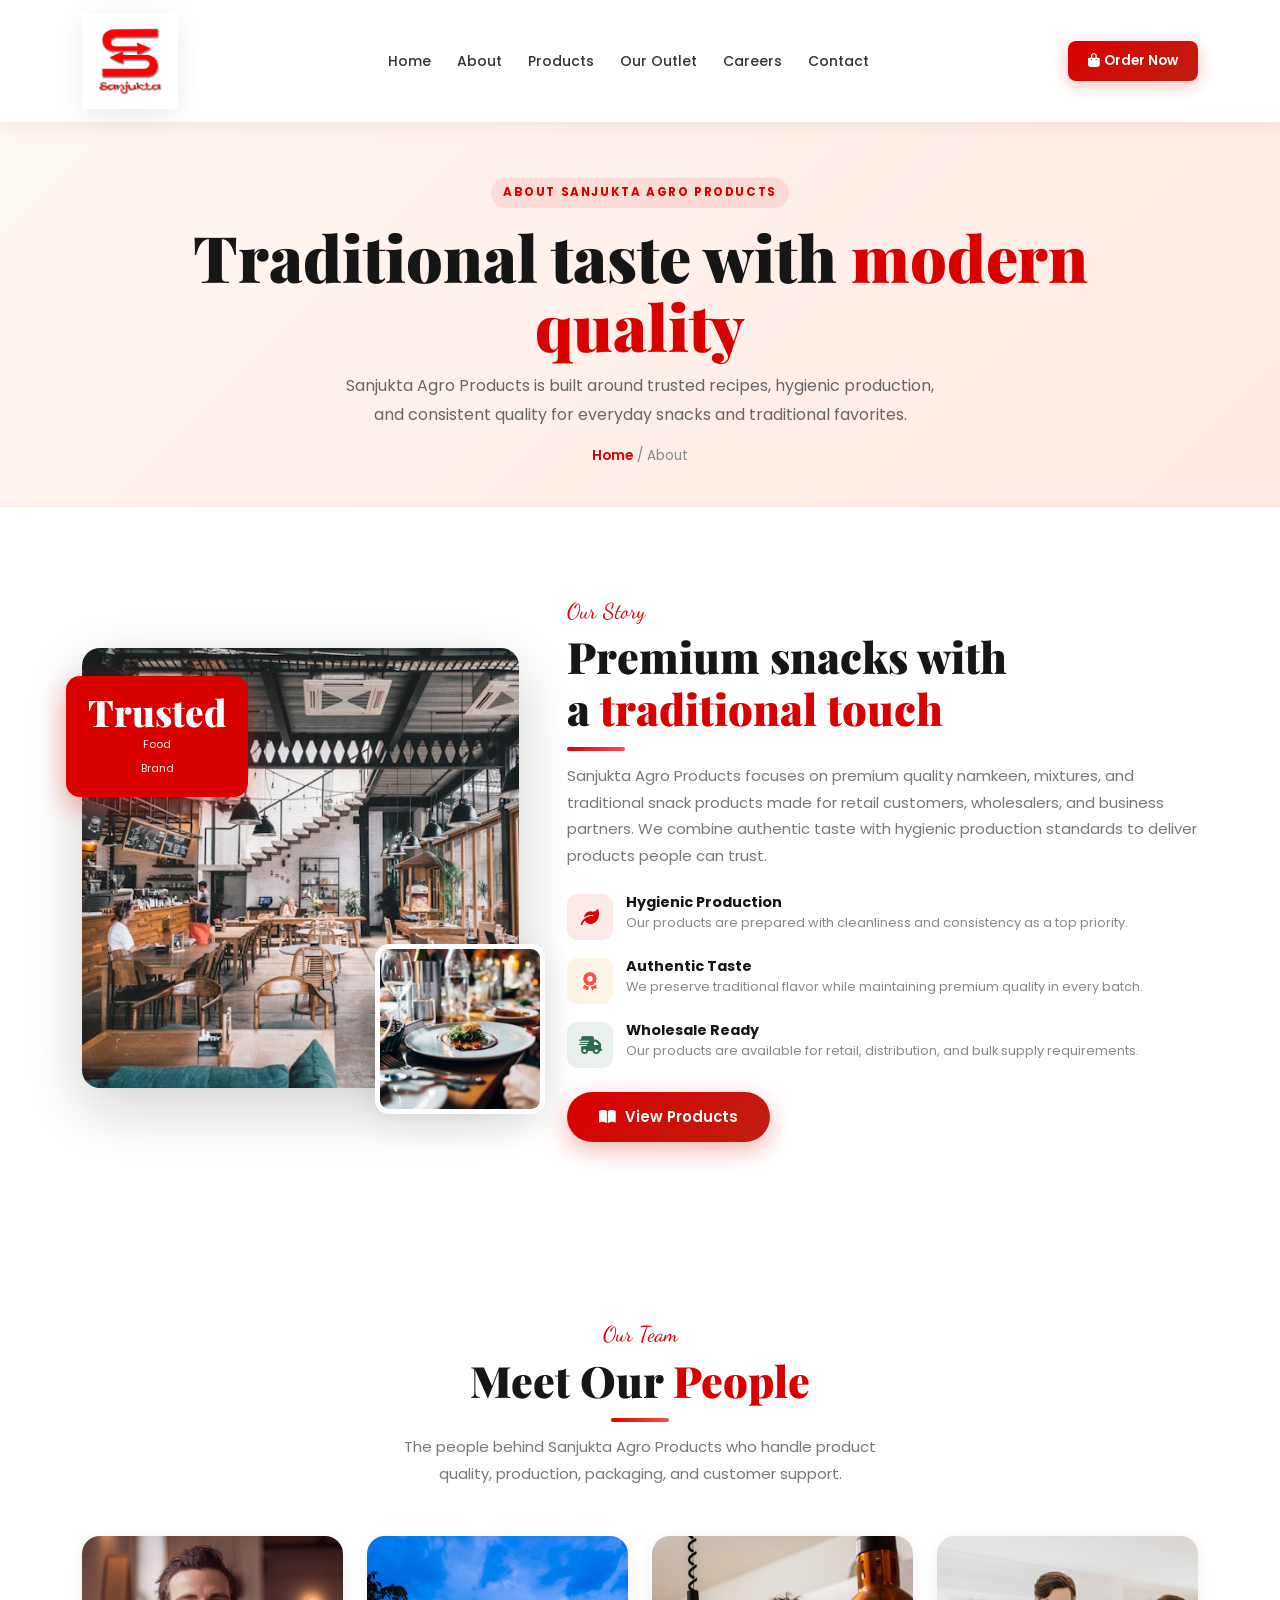
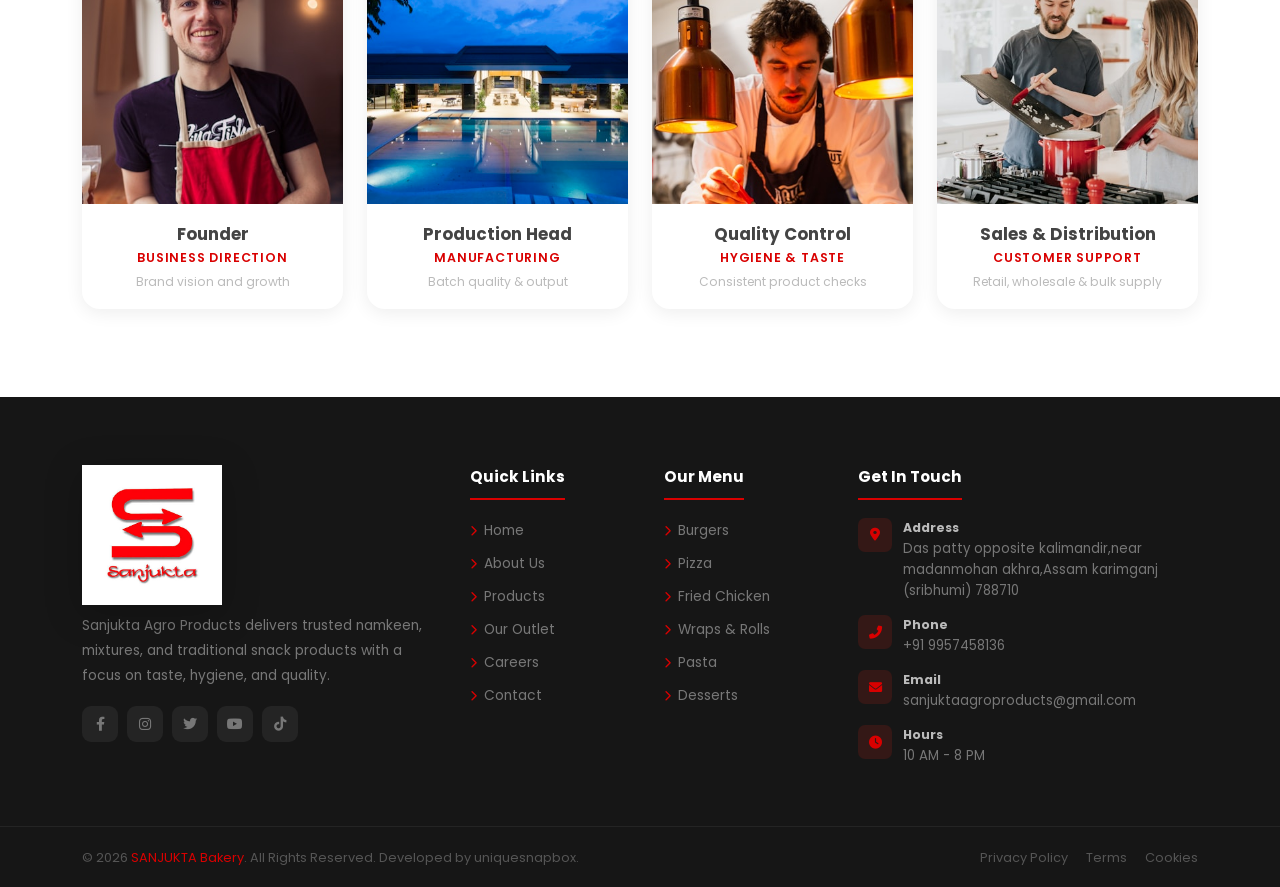
==== commit d7fc8c8a: "update Sanjukta site content" ====
--- a/sarab/about.html
+++ b/sarab/about.html
@@ -218,7 +218,7 @@
          <div class="fbot">
             <div class="container">
                <div class="d-flex justify-content-between align-items-center flex-wrap gap-2">
-                  <p>&copy; 2026 <span>SANJUKTA Agro Products</span>. All Rights Reserved.</p>
+                  <p>&copy; 2026 <span>SANJUKTA Bakery</span>. All Rights Reserved. Developed by uniquesnapbox.</p>
                   <div><a href="#">Privacy Policy</a><a href="#">Terms</a><a href="#">Cookies</a></div>
                </div>
             </div>
--- a/sarab/css/style.css
+++ b/sarab/css/style.css
@@ -1045,6 +1045,9 @@
 .mwrap.gone {
   display: none !important;
 }
+.photo-group.gone {
+  display: none !important;
+}
 .mcard {
   background: #fff;
   border-radius: 18px;
@@ -1060,7 +1063,8 @@
 .mimg {
   position: relative;
   overflow: hidden;
-  height: 215px;
+  width: 100%;
+  aspect-ratio: 1 / 1;
   background: var(--cream2);
 }
 .mimg img {
@@ -1133,6 +1137,9 @@
   color: #aaa;
   margin-bottom: 13px;
   line-height: 1.5;
+}
+.mcard .mdesc {
+  display: none;
 }
 .mfoot {
   display: flex;
@@ -1316,13 +1323,16 @@
   }
 }
 .sppbdg .old {
-  font-size: 0.68rem;
-  text-decoration: line-through;
-  opacity: 0.7;
+  font-size: 0.7rem;
+  font-weight: 600;
+  opacity: 0.78;
+  line-height: 1.1;
+  text-decoration: none;
 }
 .sppbdg .np {
-  font-size: 1.25rem;
+  font-size: 0.92rem;
   font-weight: 900;
+  line-height: 1.1;
 }
 
 /* ===================== GALLERY ===================== */
@@ -1374,6 +1384,110 @@
 .gover i {
   color: var(--secondary);
   margin-right: 5px;
+}
+
+/* ===================== PRODUCTS PHOTO GALLERY ===================== */
+.product-gallery {
+  background:
+    radial-gradient(circle at top left, rgba(232, 40, 26, 0.08), transparent 28%),
+    linear-gradient(180deg, #fff 0%, #fff7f3 100%);
+}
+.gallery-collections {
+  display: grid;
+  gap: 28px;
+}
+.photo-group {
+  background: rgba(255, 255, 255, 0.8);
+  border: 1px solid rgba(232, 40, 26, 0.09);
+  border-radius: 26px;
+  box-shadow: var(--shadow);
+  padding: 22px;
+  backdrop-filter: blur(6px);
+}
+.photo-group-head {
+  display: flex;
+  align-items: center;
+  justify-content: space-between;
+  gap: 16px;
+  margin-bottom: 18px;
+  padding-bottom: 14px;
+  border-bottom: 1px solid rgba(0, 0, 0, 0.06);
+}
+.photo-kicker {
+  display: inline-block;
+  font-size: 0.72rem;
+  font-weight: 700;
+  letter-spacing: 1.5px;
+  text-transform: uppercase;
+  color: var(--primary);
+  background: rgba(232, 40, 26, 0.08);
+  padding: 5px 10px;
+  border-radius: 999px;
+  margin-bottom: 8px;
+}
+.photo-group h3 {
+  margin: 0;
+  font-size: clamp(1.15rem, 2.4vw, 1.6rem);
+  font-weight: 900;
+}
+.photo-count {
+  flex: 0 0 auto;
+  font-size: 0.8rem;
+  font-weight: 700;
+  color: var(--primary);
+  background: rgba(232, 40, 26, 0.08);
+  padding: 8px 12px;
+  border-radius: 999px;
+}
+.photo-grid {
+  display: grid;
+  grid-template-columns: repeat(auto-fill, minmax(170px, 1fr));
+  gap: 14px;
+}
+.photo-card {
+  position: relative;
+  display: block;
+  border-radius: 18px;
+  overflow: hidden;
+  aspect-ratio: 1 / 1;
+  background: #fff;
+  box-shadow: 0 10px 26px rgba(0, 0, 0, 0.08);
+  border: 1px solid rgba(0, 0, 0, 0.04);
+}
+.photo-card img {
+  width: 100%;
+  height: 100%;
+  object-fit: cover;
+  transition: transform 0.45s ease;
+}
+.photo-card:hover img {
+  transform: scale(1.05);
+}
+.photo-card::after {
+  content: "";
+  position: absolute;
+  inset: auto 0 0 0;
+  height: 54%;
+  background: linear-gradient(to top, rgba(0, 0, 0, 0.62), transparent);
+  opacity: 0.9;
+}
+.photo-caption {
+  position: absolute;
+  left: 12px;
+  right: 12px;
+  bottom: 12px;
+  z-index: 1;
+  color: #fff;
+  font-size: 0.78rem;
+  font-weight: 600;
+  line-height: 1.35;
+  text-shadow: 0 2px 10px rgba(0, 0, 0, 0.45);
+}
+.photo-caption small {
+  display: block;
+  color: rgba(255, 255, 255, 0.72);
+  font-weight: 500;
+  margin-top: 2px;
 }
 
 /* ===================== HISTORY â€” FIX 8 ===================== */
@@ -1777,108 +1891,6 @@
   font-weight: 600;
   margin: 0;
   font-size: 0.88rem;
-}
-
-/* ===================== BLOG ===================== */
-#blog {
-  background: var(--light);
-}
-.blcard {
-  background: #fff;
-  border-radius: 18px;
-  overflow: hidden;
-  transition: 0.4s;
-  box-shadow: 0 4px 18px rgba(0, 0, 0, 0.06);
-}
-.blcard:hover {
-  transform: translateY(-7px);
-  box-shadow: var(--shadow-lg);
-}
-.blimg {
-  position: relative;
-  height: 195px;
-  overflow: hidden;
-}
-.blimg img {
-  width: 100%;
-  height: 100%;
-  object-fit: cover;
-  transition: 0.5s;
-}
-.blcard:hover .blimg img {
-  transform: scale(1.06);
-}
-.bldatebdg {
-  position: absolute;
-  top: 14px;
-  left: 14px;
-  background: var(--primary);
-  color: #fff;
-  border-radius: 9px;
-  padding: 5px 11px;
-  text-align: center;
-  line-height: 1.2;
-}
-.bldatebdg .bd {
-  font-size: 1.15rem;
-  font-weight: 800;
-  display: block;
-}
-.bldatebdg .bm {
-  font-size: 0.63rem;
-  text-transform: uppercase;
-  letter-spacing: 0.8px;
-}
-.blbody {
-  padding: 20px;
-}
-.bltag {
-  font-size: 0.7rem;
-  font-weight: 600;
-  color: var(--primary);
-  text-transform: uppercase;
-  letter-spacing: 0.8px;
-  margin-bottom: 7px;
-}
-.bltit {
-  font-size: 1rem;
-  font-weight: 700;
-  margin-bottom: 9px;
-  line-height: 1.4;
-}
-.bltit a {
-  color: var(--dark);
-}
-.bltit a:hover {
-  color: var(--primary);
-}
-.blmeta {
-  display: flex;
-  gap: 14px;
-  font-size: 0.76rem;
-  color: #bbb;
-  margin-bottom: 13px;
-}
-.blmeta i {
-  color: var(--primary);
-  margin-right: 3px;
-}
-.blmore {
-  font-size: 0.8rem;
-  font-weight: 600;
-  color: var(--primary);
-  display: inline-flex;
-  align-items: center;
-  gap: 5px;
-}
-.blmore i {
-  transition: 0.3s;
-}
-.blmore:hover {
-  color: var(--dark);
-}
-.blmore:hover i {
-  transform: translateX(5px);
 }
 
 /* ===================== NEWSLETTER ===================== */
@@ -1941,20 +1953,65 @@
 }
 @media (max-width: 540px) {
   .nl-form-wrap {
-    flex-direction: column;
+    flex-direction: row;
     padding: 0 10px;
+    gap: 8px;
   }
   .nlinput {
-    width: 100%;
+    flex: 1 1 auto;
+    width: auto;
+    min-width: 0;
     border-radius: 12px;
+    padding: 12px 14px;
+    font-size: 0.8rem;
   }
   .nlbtn {
-    width: 100%;
+    width: auto;
+    padding: 12px 14px;
     border-radius: 12px;
+    font-size: 0.8rem;
   }
 }
 
 /* ===================== CONTACT â€” FIX 6 ===================== */
+@media (max-width: 575px) {
+  #mgrid > .mwrap {
+    flex: 0 0 50%;
+    max-width: 50%;
+  }
+  #mgrid {
+    --bs-gutter-x: 0.75rem;
+    --bs-gutter-y: 0.75rem;
+  }
+  .mcard {
+    height: 100%;
+  }
+  .mimg {
+    aspect-ratio: 1 / 1;
+  }
+  .mbody {
+    padding: 12px 11px 13px;
+  }
+  .mtit {
+    font-size: 0.9rem;
+    line-height: 1.2;
+  }
+  .mdesc {
+    display: -webkit-box;
+    -webkit-line-clamp: 2;
+    -webkit-box-orient: vertical;
+    overflow: hidden;
+    min-height: 2.3em;
+  }
+  .mprice {
+    font-size: 0.98rem;
+  }
+  .madd {
+    width: 32px;
+    height: 32px;
+  }
+}
+
 #contact-section {
   background: #fff;
 }
@@ -2093,6 +2150,17 @@
 }
 .career-points i {
   color: var(--secondary);
+}
+#careers-section {
+  padding-bottom: 120px;
+  position: relative;
+  z-index: 1;
+}
+#careers-section .row {
+  row-gap: 28px;
+}
+#careers-section .fcard {
+  min-height: 100%;
 }
 .ctdark {
   background: var(--dark);
@@ -2550,6 +2618,53 @@
   width: 56%;
   padding: 34px 30px;
 }
+.mpgallery {
+  margin: 8px 0 14px;
+}
+.mpgtitle {
+  font-size: 0.68rem;
+  font-weight: 800;
+  letter-spacing: 1.4px;
+  text-transform: uppercase;
+  color: var(--primary);
+  margin-bottom: 8px;
+}
+.mpthumbs {
+  display: flex;
+  gap: 11px;
+  overflow-x: auto;
+  padding-bottom: 4px;
+  -webkit-overflow-scrolling: touch;
+  scrollbar-width: none;
+}
+.mpthumbs::-webkit-scrollbar {
+  display: none;
+}
+.mpthumb {
+  flex: 0 0 auto;
+  width: 72px;
+  height: 72px;
+  border-radius: 16px;
+  border: 2px solid transparent;
+  background: #f6f6f6;
+  padding: 0;
+  overflow: hidden;
+  cursor: pointer;
+  opacity: 0.72;
+  transition: 0.25s;
+}
+.mpthumb:hover,
+.mpthumb.active {
+  opacity: 1;
+  border-color: var(--primary);
+  transform: translateY(-1px);
+}
+.mpthumb img {
+  width: 100%;
+  height: 100%;
+  object-fit: cover;
+  display: block;
+}
 .mpclose {
   position: absolute;
   top: 14px;
@@ -2589,19 +2704,22 @@
 #mpStars {
   color: var(--secondary);
   font-size: 0.88rem;
-  margin-bottom: 14px;
+  margin-bottom: 10px;
+}
+#mpPrice {
+  line-height: 1.05;
 }
 #mpDesc {
   font-size: 0.88rem;
   color: #777;
   line-height: 1.8;
-  margin-bottom: 18px;
+  margin-bottom: 12px;
 }
 #mpPrice {
   font-size: 1.9rem;
   font-weight: 900;
   color: var(--primary);
-  margin-bottom: 14px;
+  margin-bottom: 10px;
   font-family: "Playfair Display", serif;
 }
 #mpPrice small {
@@ -2613,7 +2731,7 @@
 .mpmeta {
   display: flex;
   gap: 12px;
-  margin-bottom: 20px;
+  margin-bottom: 14px;
   flex-wrap: wrap;
 }
 .mpm {
@@ -2823,6 +2941,11 @@
   .mpbox .mpbody {
     padding: 22px 18px;
   }
+  .mpthumb {
+    width: 62px;
+    height: 62px;
+    border-radius: 13px;
+  }
   /* Timeline mobile: collapse to single column */
   .timeline::before {
     left: 16px;
@@ -2849,6 +2972,18 @@
   }
 }
 @media (max-width: 767px) {
+  #hero {
+    min-height: auto !important;
+    display: block;
+    padding: 24px 0 12px;
+  }
+  #hero .hs,
+  #hero .hbgtxt {
+    display: none !important;
+  }
+  #hero .hbadge {
+    display: none !important;
+  }
   section {
     padding: 55px 0;
   }
@@ -2868,6 +3003,49 @@
   .hstats {
     display: none !important;
   }
+  #hero .row.align-items-center.g-5 {
+    min-height: auto !important;
+    padding: 0 !important;
+  }
+  #hero .col-lg-6:first-child {
+    padding-bottom: 0;
+  }
+  #category {
+    display: none !important;
+  }
+  #about,
+  #menu,
+  #gallery,
+  #history,
+  #testimonials,
+  #newsletter,
+  #contact-section,
+  #branch-section {
+    padding-top: 40px !important;
+  }
+  #special,
+  #hours {
+    display: none !important;
+  }
+  #contact-section {
+    padding-bottom: 72px !important;
+  }
+  #branch-section {
+    padding-top: 72px !important;
+    clear: both;
+  }
+  #category,
+  #about,
+  #menu,
+  #gallery,
+  #history,
+  #testimonials,
+  #newsletter,
+  #contact-section,
+  #branch-section {
+    padding-top: 48px;
+    padding-bottom: 48px;
+  }
   .ggrid {
     grid-template-columns: 1fr 1fr;
   }
@@ -2879,21 +3057,159 @@
     padding: 9px;
   }
   .nl-form-wrap {
-    flex-direction: column;
+    flex-direction: row;
+    gap: 8px;
     padding: 0 8px;
   }
   .nlinput,
   .nlbtn {
-    width: 100%;
+    width: auto;
     border-radius: 12px;
+  }
+  .nlinput {
+    flex: 1 1 auto;
+    min-width: 0;
+    padding: 12px 14px;
+    font-size: 0.8rem;
+  }
+  .nlbtn {
+    flex-shrink: 0;
+    padding: 12px 14px;
+    font-size: 0.8rem;
   }
   .fcard {
     padding: 22px 18px;
   }
+  .mcard {
+    border-radius: 16px;
+  }
+  .mimg {
+    aspect-ratio: 1 / 1;
+  }
+  .mbody {
+    padding: 15px 14px 16px;
+  }
+  .mcat {
+    font-size: 0.65rem;
+  }
+  .mtit {
+    font-size: 0.98rem;
+  }
+  .mdesc {
+    font-size: 0.74rem;
+    margin-bottom: 10px;
+  }
+  .mprice {
+    font-size: 1.08rem;
+  }
+  .madd {
+    width: 34px;
+    height: 34px;
+  }
+  .filtbtn {
+    padding: 7px 14px;
+    font-size: 0.8rem;
+    margin: 2px;
+  }
+  .product-filters {
+    display: flex;
+    flex-wrap: nowrap;
+    gap: 8px;
+    overflow-x: auto;
+    overflow-y: hidden;
+    justify-content: flex-start !important;
+    -webkit-overflow-scrolling: touch;
+    padding: 0 2px 4px;
+    scrollbar-width: none;
+  }
+  .product-filters::-webkit-scrollbar {
+    display: none;
+  }
+  .product-filters .filtbtn {
+    flex: 0 0 auto;
+    white-space: nowrap;
+    margin: 0;
+  }
+  .photo-group {
+    padding: 16px;
+  }
+  .photo-group-head {
+    flex-direction: column;
+    align-items: flex-start;
+  }
+  .photo-grid {
+    grid-template-columns: repeat(2, minmax(0, 1fr));
+    gap: 10px;
+  }
+  .mpbox .mpbody {
+    padding: 16px 14px 18px;
+  }
+  #mpTitle {
+    font-size: 1.18rem;
+    line-height: 1.2;
+    margin-bottom: 7px;
+  }
+  #mpStars {
+    font-size: 0.76rem;
+    margin-bottom: 8px;
+  }
+  #mpDesc {
+    font-size: 0.75rem;
+    line-height: 1.5;
+    margin-bottom: 10px;
+  }
+  #mpPrice {
+    font-size: 1.22rem;
+    margin-bottom: 8px;
+  }
+  #mpPrice small {
+    font-size: 0.68rem;
+    margin-left: 5px;
+  }
+  .mpmeta {
+    gap: 8px;
+    margin-bottom: 12px;
+  }
+  .mpm {
+    padding: 7px 9px;
+    border-radius: 8px;
+  }
+  .mpmv {
+    font-size: 0.77rem;
+  }
+  .mpml {
+    font-size: 0.56rem;
+  }
+  .mpqty {
+    gap: 8px;
+    margin-bottom: 12px;
+  }
+  .mpqbtn {
+    width: 30px;
+    height: 30px;
+    font-size: 0.95rem;
+  }
+  .mpqnum {
+    font-size: 1rem;
+    min-width: 24px;
+  }
+  .mptags {
+    gap: 7px;
+    margin-bottom: 12px;
+  }
+  .mptag {
+    font-size: 0.66rem;
+    padding: 6px 9px;
+  }
+  .mpaddcart {
+    padding: 11px 13px;
+    font-size: 0.82rem;
+    border-radius: 14px;
+  }
 }
 @media (max-width: 480px) {
   .brand-logo {
-    width: 84px;
+    width: 66px;
   }
   .footer-brand-logo {
     width: 118px;
@@ -2907,6 +3223,15 @@
   }
   .stitle {
     font-size: 1.8rem;
+  }
+  .mpbox .mpimg {
+    min-height: 198px;
+  }
+  #mpTitle {
+    font-size: 1.08rem;
+  }
+  #mpPrice {
+    font-size: 1.12rem;
   }
 }
 
@@ -2921,6 +3246,74 @@
   .outlet-strip {
     grid-template-columns: repeat(2, minmax(0, 1fr));
   }
+  #nav .container {
+    padding-top: 10px;
+    padding-bottom: 10px;
+  }
+  .brand-logo {
+    width: 74px;
+  }
+  .navbar-toggler {
+    padding: 8px 10px;
+    border-radius: 14px;
+    background: rgba(232, 40, 26, 0.06);
+    box-shadow: inset 0 0 0 1px rgba(232, 40, 26, 0.08);
+  }
+  .navbar-toggler:focus {
+    box-shadow: inset 0 0 0 1px rgba(232, 40, 26, 0.14);
+  }
+  #navmenu {
+    margin-top: 12px;
+    padding: 16px 14px 18px;
+    background: linear-gradient(180deg, #fff 0%, #fff8f5 100%);
+    border: 1px solid rgba(232, 40, 26, 0.08);
+    border-radius: 22px;
+    box-shadow: 0 20px 60px rgba(0, 0, 0, 0.08);
+  }
+  .navbar-nav.mx-auto {
+    gap: 2px;
+    margin-bottom: 12px;
+  }
+  .navbar-nav .nav-link {
+    padding: 12px 8px !important;
+    font-size: 0.98rem;
+    border-radius: 12px;
+  }
+  .navbar-nav .nav-link::after {
+    left: 12px;
+    transform: none;
+    bottom: 4px;
+    height: 2px;
+    border-radius: 999px;
+  }
+  .navbar-nav .nav-link:hover::after,
+  .navbar-nav .nav-link.active::after {
+    width: 34px;
+  }
+  .navbar-nav .nav-link:hover,
+  .navbar-nav .nav-link.active {
+    background: rgba(232, 40, 26, 0.04);
+  }
+  #navmenu .d-flex {
+    width: 100%;
+    flex-direction: column;
+    align-items: stretch !important;
+    justify-content: flex-start;
+    gap: 10px !important;
+  }
+  .nav-cta {
+    margin-left: 0;
+    width: 100%;
+    justify-content: center;
+    padding: 12px 18px !important;
+    border-radius: 14px;
+  }
+  #navSearchBtn {
+    width: 100%;
+    padding: 11px 14px;
+    border-radius: 14px;
+    background: rgba(0, 0, 0, 0.03);
+  }
 }
 
 @media (max-width: 767px) {
@@ -2953,6 +3346,33 @@
   .branch-rate {
     margin-left: 0;
   }
+  #hero .col-lg-6:last-child {
+    display: none !important;
+  }
+  #hero .row.align-items-center.g-5 {
+    min-height: auto !important;
+    padding: 34px 0 24px;
+  }
+  #careers-section .career-side {
+    display: none !important;
+  }
+  #careers-section {
+    padding-bottom: 90px;
+  }
+  .career-side {
+    padding: 26px;
+  }
+  #careers-section .fcard {
+    padding: 24px 18px;
+  }
+  .flbl {
+    font-size: 0.76rem;
+  }
+  .fctrl {
+    padding: 10px 12px;
+    font-size: 0.84rem;
+    border-radius: 10px;
+  }
 }
 
 @media (max-width: 540px) {
@@ -2967,4 +3387,174 @@
   .outlet-strip {
     grid-template-columns: 1fr;
   }
-}
+  #careers-section {
+    padding-bottom: 78px;
+  }
+  .career-side h4 {
+    font-size: 1.25rem;
+  }
+  .career-points div {
+    font-size: 0.82rem;
+  }
+  #careers-section .fcard {
+    padding: 20px 14px;
+  }
+}
+
+@media (max-width: 991px) {
+  footer > .container > .row.g-5 > :nth-child(3) {
+    display: none !important;
+  }
+}
+
+@media (max-width: 575px) {
+  #chefs .row.g-4 {
+    --bs-gutter-x: 0.75rem;
+    --bs-gutter-y: 0.75rem;
+  }
+  #chefs .row.g-4 > [class*="col-"] {
+    flex: 0 0 50%;
+    max-width: 50%;
+  }
+  #chefs .chimg {
+    height: 180px;
+  }
+  #chefs .chbody {
+    padding: 14px 10px 15px;
+  }
+  #chefs .chnm {
+    font-size: 0.92rem;
+    line-height: 1.2;
+  }
+  #chefs .chrole {
+    font-size: 0.66rem;
+    letter-spacing: 0.4px;
+  }
+  #chefs .chexp {
+    font-size: 0.64rem;
+    line-height: 1.35;
+  }
+  #branch-section .row.g-4 {
+    --bs-gutter-x: 0.75rem;
+    --bs-gutter-y: 0.75rem;
+  }
+  #branch-section .row.g-4 > [class*="col-"] {
+    flex: 0 0 50%;
+    max-width: 50%;
+  }
+  .branch-card {
+    padding: 16px 14px;
+    border-radius: 18px;
+    gap: 10px;
+  }
+  .branch-head {
+    gap: 10px;
+  }
+  .branch-icon {
+    width: 40px;
+    height: 40px;
+    border-radius: 12px;
+    font-size: 1rem;
+  }
+  .branch-head h5 {
+    font-size: 0.98rem;
+    line-height: 1.15;
+  }
+  .branch-head p {
+    font-size: 0.7rem;
+  }
+  .branch-rate {
+    font-size: 0.68rem;
+    gap: 4px;
+  }
+  .branch-badge {
+    padding: 5px 10px;
+    font-size: 0.62rem;
+    letter-spacing: 0.6px;
+  }
+  .branch-meta {
+    gap: 2px;
+  }
+  .branch-meta strong {
+    font-size: 0.62rem;
+  }
+  .branch-meta span {
+    font-size: 0.74rem;
+    line-height: 1.45;
+  }
+  .branch-actions {
+    grid-template-columns: 1fr;
+    gap: 8px;
+  }
+  .branch-actions a {
+    padding: 11px 10px;
+    font-size: 0.78rem;
+    border-radius: 14px;
+  }
+  #category .row.g-3 {
+    flex-wrap: nowrap;
+    overflow-x: auto;
+    overflow-y: hidden;
+    justify-content: flex-start !important;
+    padding: 0 2px 8px;
+    margin-left: -6px;
+    margin-right: -6px;
+    scrollbar-width: none;
+  }
+  #category .row.g-3::-webkit-scrollbar {
+    display: none;
+  }
+  #category .row.g-3 > [class*="col-"] {
+    flex: 0 0 34%;
+    max-width: 34%;
+    padding-left: 6px;
+    padding-right: 6px;
+  }
+  #category .catcard {
+    padding: 16px 10px 14px;
+    border-radius: 18px;
+    box-shadow: 0 8px 26px rgba(0, 0, 0, 0.06);
+  }
+  #category .catimg {
+    width: 62px;
+    height: 62px;
+    margin-bottom: 10px;
+  }
+  #category .catnm {
+    font-size: 0.74rem;
+    line-height: 1.15;
+  }
+  #category .catct {
+    font-size: 0.62rem;
+  }
+  #hero .d-flex.flex-wrap.gap-3.mb-2 {
+    gap: 10px !important;
+  }
+  #hero .btn-red {
+    padding: 11px 16px;
+    border-radius: 16px;
+    font-size: 0.76rem;
+    box-shadow: 0 10px 24px rgba(217, 0, 0, 0.18);
+  }
+  #hero .btn-red i {
+    font-size: 0.78rem;
+  }
+  #hero .btn-play {
+    padding: 8px 12px;
+    border-radius: 16px;
+    background: rgba(255, 255, 255, 0.88);
+    border: 1px solid rgba(0, 0, 0, 0.05);
+    box-shadow: 0 10px 24px rgba(0, 0, 0, 0.06);
+    gap: 10px;
+  }
+  #hero .btn-play .pico {
+    width: 36px;
+    height: 36px;
+    font-size: 0.78rem;
+    box-shadow: 0 4px 14px rgba(0, 0, 0, 0.1);
+  }
+  #hero .btn-play span {
+    font-size: 0.75rem;
+    line-height: 1.1;
+  }
+}
